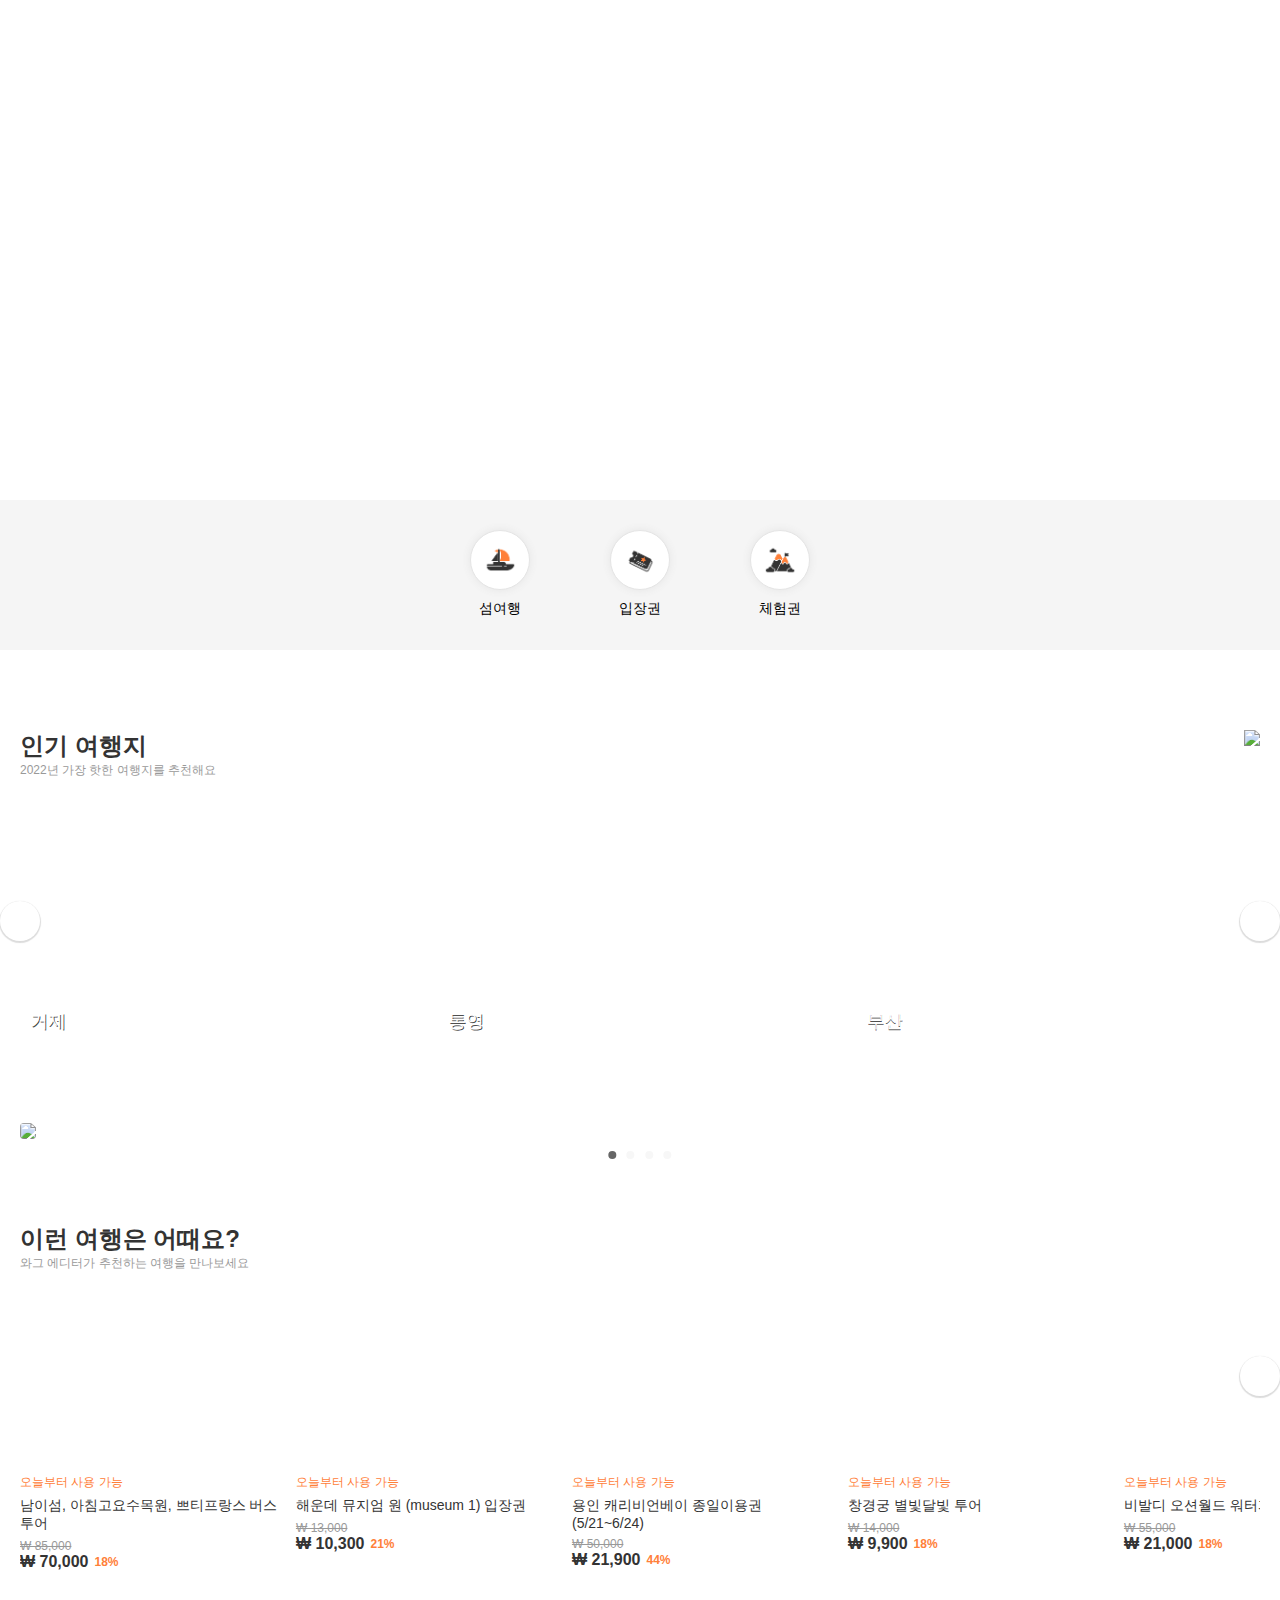
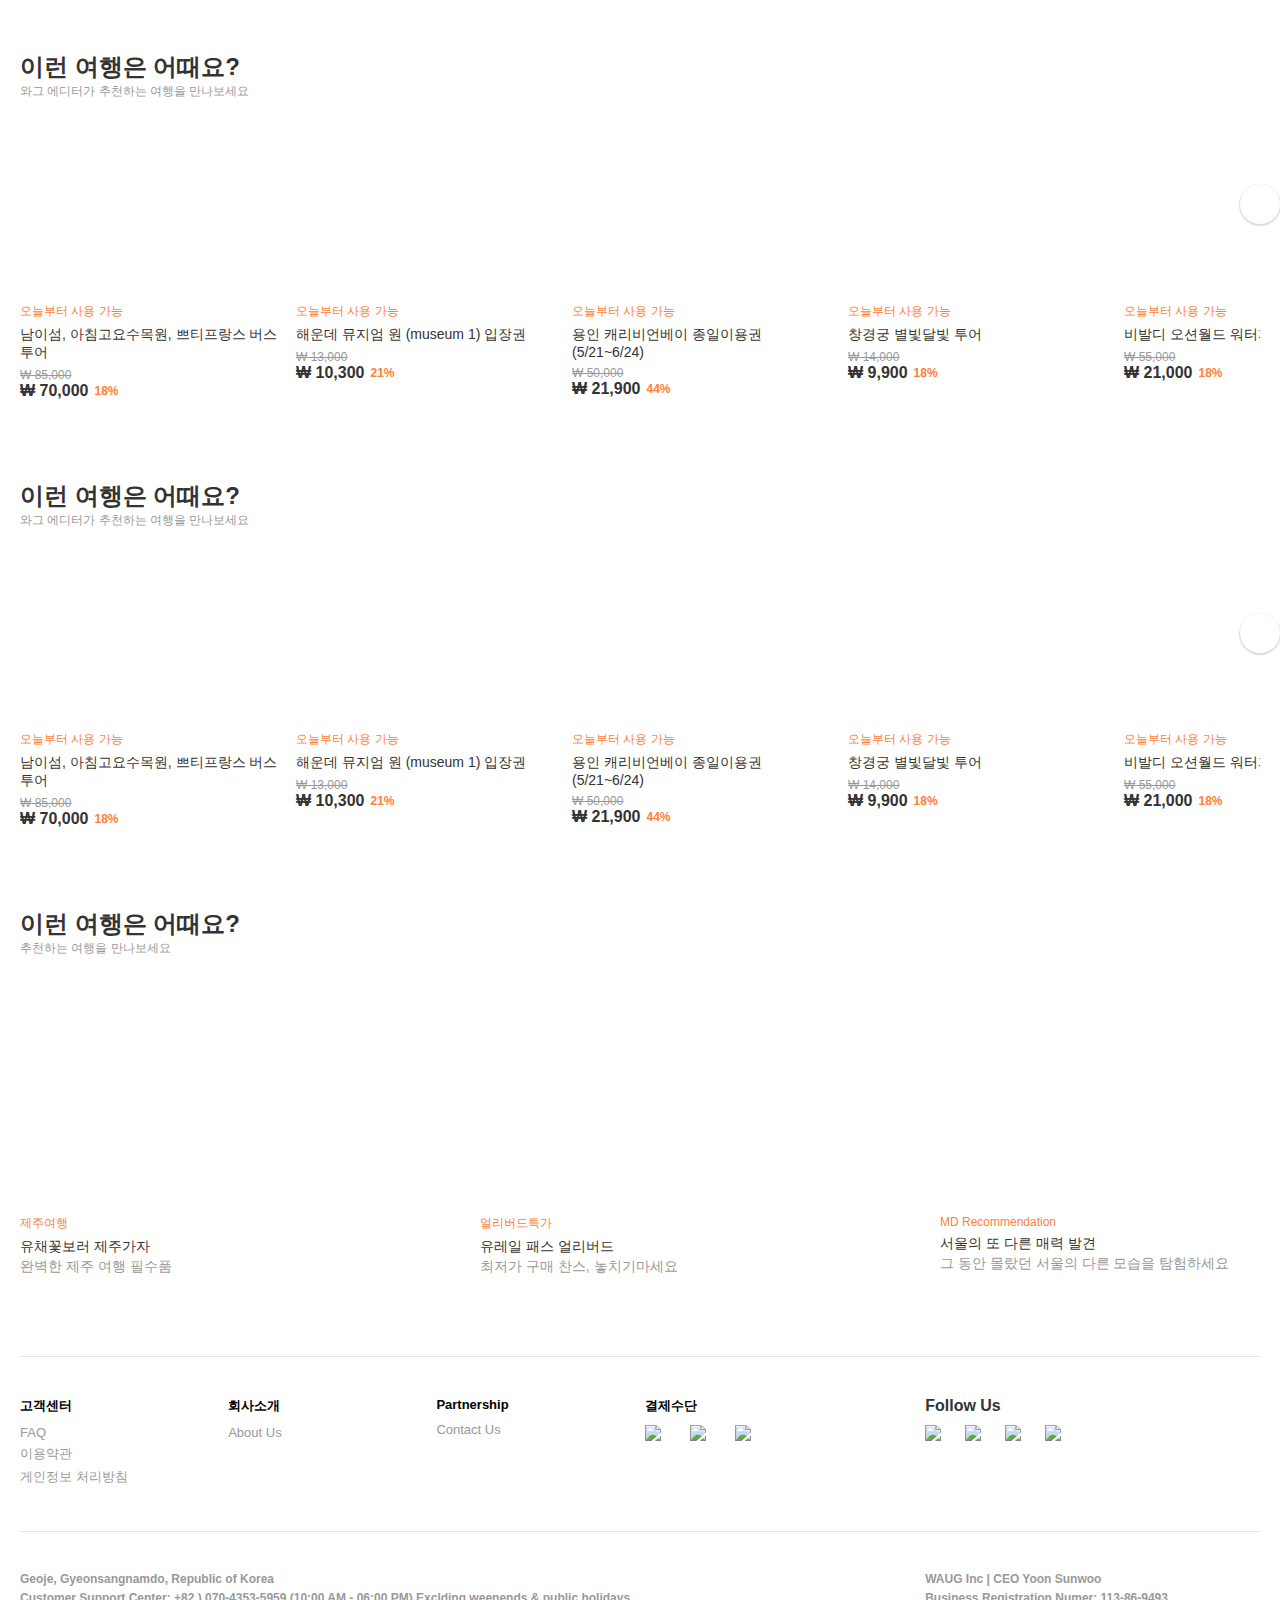
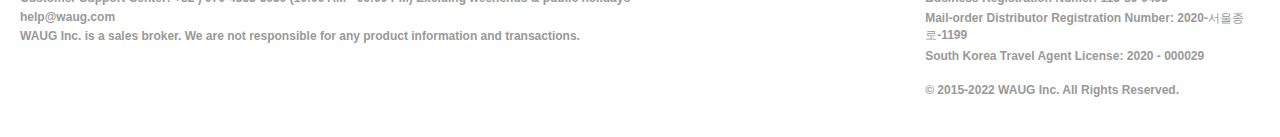
==== index.html @ 48c81fd9 "fist commit" ====
<!DOCTYPE html>
<html>
<head>
    <title>Geoje Tour Pang Pang</title>
    <meta http-equiv="content-type" content="text/html; charset=utf-8" />
    <meta name="viewport" content="width=device-width, initial-scale=1, maximum-scale=1, minimum-scale=1, user-scalable=0" />
    <link rel="stylesheet" href="css/style-index.css" >
    <link rel="stylesheet" href="css/font-awesome.css">
    <link href="https://cdn.jsdelivr.net/gh/sunn-us/SUIT/fonts/static/woff2/SUIT.css" rel="stylesheet">
    <link href="https://fonts.googleapis.com/css2?family=Noto+Sans+KR&display=swap" rel="stylesheet">
    <link href="https://fonts.googleapis.com/css2?family=Noto+Sans+KR:wght@500&display=swap" rel="stylesheet">
</head>
<body>

    <div class="nav-bar-transparent">
        <a href="index.html">
            <div class="logo">
                <img id="nav-logo" src="img/pangpang_transparent.png">
                
                <!-- waug logo -->
                <!-- <img src="https://d2mgzmtdeipcjp.cloudfront.net/files/upload/16366121796670.svg"> -->
                <!-- <img src="https://d2mgzmtdeipcjp.cloudfront.net/files/upload/16366122050748.svg"> -->
            </div>
        </a>
        <ul class="nav-contents-right">
            <li>한국어</li>
            <li>고객센터</li>
        </ul>
    </div>

    <div class="nav-bar-mobile">
        <div class="left">
            <img src="https://d2mgzmtdeipcjp.cloudfront.net/files/upload/15444220173835.svg">
        </div>
        <a href="index.html">
            <div class="center-logo">
                <img src="img/pangpang_white.png">
            </div>
        </a>
        <div class="right">
            <img src="https://d2mgzmtdeipcjp.cloudfront.net/files/upload/15578840652736.svg">
        </div>
    </div>

    <div class="nav-bar-mobile-menu">
        <div class="mobile-menu-popup-contents">
            <div class="menu-title">성정</div>
            <div class="menu-item">통화 설정</div>
            <div class="menu-item">언어 성정</div>
            <div class="menu-title">고객센터</div>
            <div class="menu-item">전화 문의</div>
            <div class="menu-item">자주 묻는 질문</div>
        </div>
    </div>

    <div class="header-carousel">
        <div class="carousel-image-container">
            <div class="carousel-pagination"></div>
            <div class="carousel-item">
                <!-- <img src="img/gallery1.jpg"> -->
                <div class="carousel-image"></div>
            </div>
        </div>
    </div>

    <div class="category">
        <div class="category-container">
            <a class="category-wrapper" href="island_tour.html">
                <div class="category-circle-icon">
                    <img src="img/island_tour.png">
                    <!-- <img src="https://d2mgzmtdeipcjp.cloudfront.net/files/upload/15833013294462.png"> -->
                    <!-- <img src="https://d2mgzmtdeipcjp.cloudfront.net/files/categories/15797576133208.png"> -->
                </div>
                <div class="category-title">섬여행</div>
            </a>
            <a class="category-wrapper" href="ticket.html">
                <div class="category-circle-icon">
                    <img src="img/ticket.png">
                    <!-- <img src="https://d2mgzmtdeipcjp.cloudfront.net/files/upload/15785505026708.png"> -->
                </div>
                <div class="category-title">입장권</div>
            </a>
            <a class="category-wrapper" href="activity.html">
                <div class="category-circle-icon">
                    <img src="img/activity.png">
                    <!-- <img src="https://d2mgzmtdeipcjp.cloudfront.net/files/upload/16075885163578.png"> -->
                    <!-- <img src="https://d2mgzmtdeipcjp.cloudfront.net/files/categories/15797576734670.png"> -->
                </div>
                <div class="category-title">체험권</div>
            </a>
        </div>        
    </div>
    

    <div class="mainpage-container">

        <!-- <div class="region-slider">
            <div class="region-slider-header">
                <div class="title-container">
                    <div class="region-slider-title">인기 여행지</div>
                    <div class="region-slider-subtitle">2021년 가장 핫한 여행지를 추천해요</div>
                </div>
                <img src="https://d2mgzmtdeipcjp.cloudfront.net/files/upload/15887356744022.svg">
            </div>
            
            <div class="region-slider-container">
                <div class="region-slider-content">
                    <div class="slider-wrapper">
                        <div class="slider-slide">
                            <div class="slide-content">
                                <div class="slide-image" style="background-image: url(https://d2mgzmtdeipcjp.cloudfront.net/files/main/2022/03/12/16470772362746.jpg?s=157.5x244)"></div>
                                <div class="slide-text">제주도</div>
                            </div>
                        </div>
                        <div class="slider-slide">
                            <div class="slide-content">
                                <div class="slide-image" style="background-image: url(https://d2mgzmtdeipcjp.cloudfront.net/files/main/2022/03/12/16470780950780.jpg?s=157.5x244)"></div>
                                <div class="slide-text">서울</div>
                            </div>
                        </div>
                        <div class="slider-slide">
                            <div class="slide-content">
                                <div class="slide-image" style="background-image: url(https://d2mgzmtdeipcjp.cloudfront.net/files/main/2022/03/23/16480413794625.jpg?s=157.5x244)"></div>
                                <div class="slide-text">파리</div>
                            </div>
                        </div>
                        <div class="slider-slide">
                            <div class="slide-content">
                                <div class="slide-image" style="background-image: url('https://d2mgzmtdeipcjp.cloudfront.net/files/main/2022/03/12/16470779070541.jpg?s=157.5x244');"></div>
                                <div class="slide-text">경기도</div>
                            </div>
                        </div>
                        <div class="slider-slide">
                            <div class="slide-content">
                                <div class="slide-image" style="background-image: url(https://d2mgzmtdeipcjp.cloudfront.net/files/main/2022/03/12/16470780202496.jpg?s=157.5x244)"></div>
                                <div class="slide-text">강원도</div>
                            </div>
                        </div>
                        <div class="slider-slide">
                            <a href="region.html">
                            <div class="slide-content">
                                <div class="slide-image" style="background-image: url(https://d2mgzmtdeipcjp.cloudfront.net/files/main/2021/10/13/16341347356673.jpg?s=157.5x244)"></div>
                                <div class="slide-text">부산</div>
                            </div></a>
                        </div>
                        <div class="slider-slide">
                            <div class="slide-content">
                                <div class="slide-image" style="background-image: url(https://d2mgzmtdeipcjp.cloudfront.net/files/main/2022/03/12/16470768420242.jpg?s=157.5x244)"></div>
                                <div class="slide-text">대구</div>
                            </div>
                        </div>
                        <div class="slider-slide">
                            <div class="slide-content">
                                <div class="slide-image" style="background-image: url(https://d2mgzmtdeipcjp.cloudfront.net/files/main/2022/03/12/16470770972899.jpg?s=157.5x244)"></div>
                                <div class="slide-text">인천</div>
                            </div>
                        </div>
                    </div>
                    <div class="slider-pagination"></div>
                    <div class="slider-button-prev"></div>
                    <div class="slider-button-next"></div>
                </div>
            </div>
        </div> -->

        <div class="region-slider">
            <div class="region-slider-header">
                <div class="title-container">
                    <div class="region-slider-title">인기 여행지</div>
                    <div class="region-slider-subtitle">2022년 가장 핫한 여행지를 추천해요</div>
                </div>
                <img src="https://d2mgzmtdeipcjp.cloudfront.net/files/upload/15887356744022.svg">
            </div>
            
            <div class="region-slider-container">
                <div class="region-slider-content">
                    <div class="slider-wrapper">
                        <a class="slider-slide" href="region.html">
                            <div class="slide-content">
                                <div class="slide-image" style="background-image: url(https://via.placeholder.com/600x400.jpg)"></div>
                                <div class="slide-text">거제</div>
                            </div>
                        </a>
                        <a class="slider-slide" href="region.html">
                            <div class="slide-content">
                                <div class="slide-image" style="background-image: url(https://via.placeholder.com/600x400.jpg)"></div>
                                <div class="slide-text">통영</div>
                            </div>
                        </a>
                        <a class="slider-slide" href="region.html">
                            <div class="slide-content">
                                <div class="slide-image" style="background-image: url(https://via.placeholder.com/600x400.jpg)"></div>
                                <div class="slide-text">부산</div>
                            </div>
                        </a>
                        
                        <!-- <div class="slider-slide">
                            <div class="slide-content">
                                <div class="slide-image" style="background-image: url(https://via.placeholder.com/158x244.jpg)"></div>
                                <div class="slide-text">여수</div>
                            </div>
                        </div> -->
                    </div>
                    <div class="slider-button-prev"></div>
                    <div class="slider-button-next"></div>
                </div>
            </div>
        </div>

        <div class="banner">
            <div class="banner-pagination">
                <div class="banner-pagination-bullet bullet-active"></div>
                <div class="banner-pagination-bullet"></div>
                <div class="banner-pagination-bullet"></div>
                <div class="banner-pagination-bullet"></div>
            </div>
            <div class="banner-container">
                <div class="banner-wrapper">
                    <!-- banner ratio must be 683 : 80 -->
                        <!-- rendered size must be 1140 x 134 px -->
                    <div class="banner-slide">
                        <img src="https://via.placeholder.com/1134x134.jpg">
                    </div>
                    <div class="banner-slide">
                        <img src="https://d2mgzmtdeipcjp.cloudfront.net/files/banner/2022/05/17/16527816888048.jpg">
                    </div>
                    <div class="banner-slide">
                        <img src="https://d2mgzmtdeipcjp.cloudfront.net/files/banner/2022/05/20/16530292704639.jpg">
                    </div>
                    <div class="banner-slide">
                        <img src="https://via.placeholder.com/1134x134.jpg">
                    </div>
                </div>
                <div class="banner-button-prev"></div>
                <div class="banner-button-next"></div>
            </div>

        <!-- mobile version intrinsic ratio size: 200:60 -->
            <!-- <div class="banner-container-mobile">
                <div class="banner-wrapper">
                    
                    <div class="banner-slide">
                        <img src="https://via.placeholder.com/400x120.jpg">
                    </div>
                    <div class="banner-slide">
                        <img src="https://d2mgzmtdeipcjp.cloudfront.net/files/banner/2022/07/07/16571810331839.jpg">
                    </div>
                    <div class="banner-slide">
                        <img src="https://d2mgzmtdeipcjp.cloudfront.net/files/banner/2022/05/11/16522599898955.jpg">
                    </div>
                    <div class="banner-slide">
                        <img src="https://via.placeholder.com/400x120.jpg">
                    </div>
                </div>
                <div class="banner-button-prev"></div>
                <div class="banner-button-next"></div>
            </div> -->
        </div>

        <!-- slider 1 -->
        <div class="item-slider">
            <div class="item-slider-header">
                <div class="item-slider-title">이런 여행은 어때요?</div>
                <div class="item-slider-subtitle">와그 에디터가 추천하는 여행을 만나보세요</div>
            </div>
            <div class="item-slider-container">
                <div class="item-slider-wrapper">
                    <div class="item-card">
                        <div class="item-card-image-wrapper">
                            <div class="item-card-image" style="background-image: url(https://d2mgzmtdeipcjp.cloudfront.net/files/good/2020/03/10/15838503467387.jpg?s=640x420&t=outside&f=jpg);" ></div>
                        </div>
                        <div class="item-card-title-wrapper">
                            <div class="item-card-subtitle-color">오늘부터 사용 가능</div>
                            <div class="item-card-title">남이섬, 아침고요수목원, 쁘티프랑스 버스투어</div>
                            <div class="item-card-price-info">
                                <div class="item-original-price">₩ 85,000</div>
                                <div class="item-current-price">
                                    <div class="item-price">₩ 70,000</div>
                                    <div class="item-discount">18%</div>
                                </div>
                            </div>
                        </div>
                    </div>
                    <div class="item-card">
                        <div class="item-card-image-wrapper">
                            <div class="item-card-image" style="background-image: url(https://d2mgzmtdeipcjp.cloudfront.net/files/good/2022/03/03/16462950778287.png?s=640x420&t=outside&f=jpg);" ></div>
                        </div>
                        <div class="item-card-title-wrapper">
                            <div class="item-card-subtitle-color">오늘부터 사용 가능</div>
                            <div class="item-card-title">해운데 뮤지엄 원 (museum 1) 입장권</div>
                            <div class="item-card-price-info">
                                <div class="item-original-price">₩ 13,000</div>
                                <div class="item-current-price">
                                    <div class="item-price">₩ 10,300</div>
                                    <div class="item-discount">21%</div>
                                </div>
                            </div>
                        </div>
                    </div>
                    <div class="item-card">
                        <div class="item-card-image-wrapper">
                            <div class="item-card-image" style="background-image: url(https://d2mgzmtdeipcjp.cloudfront.net/files/good/2022/05/18/16528634474050.jpg?s=640x420&t=outside&f=jpg);" ></div>
                        </div>
                        <div class="item-card-title-wrapper">
                            <div class="item-card-subtitle-color">오늘부터 사용 가능</div>
                            <div class="item-card-title">용인 캐리비언베이 종일이용권 (5/21~6/24)</div>
                            <div class="item-card-price-info">
                                <div class="item-original-price">₩ 50,000</div>
                                <div class="item-current-price">
                                    <div class="item-price">₩ 21,900</div>
                                    <div class="item-discount">44%</div>
                                </div>
                            </div>
                        </div>
                    </div>
                    <div class="item-card">
                        <div class="item-card-image-wrapper">
                            <div class="item-card-image" style="background-image: url(https://d2mgzmtdeipcjp.cloudfront.net/files/good/2021/12/29/16407612093430.jpg?s=640x420&t=outside&f=jpg);" ></div>
                        </div>
                        <div class="item-card-title-wrapper">
                            <div class="item-card-subtitle-color">오늘부터 사용 가능</div>
                            <div class="item-card-title">창경궁 별빛달빛 투어</div>
                            <div class="item-card-price-info">
                                <div class="item-original-price">₩ 14,000</div>
                                <div class="item-current-price">
                                    <div class="item-price">₩ 9,900</div>
                                    <div class="item-discount">18%</div>
                                </div>
                            </div>
                        </div>
                    </div>
                    <div class="item-card">
                        <div class="item-card-image-wrapper">
                            <div class="item-card-image" style="background-image: url(https://d2mgzmtdeipcjp.cloudfront.net/files/good/2022/05/17/16527737265653.jpg?s=640x420&t=outside&f=jpg);" ></div>
                        </div>
                        <div class="item-card-title-wrapper">
                            <div class="item-card-subtitle-color">오늘부터 사용 가능</div>
                            <div class="item-card-title">비발디 오션월드 워터파크 종일권</div>
                            <div class="item-card-price-info">
                                <div class="item-original-price">₩ 55,000</div>
                                <div class="item-current-price">
                                    <div class="item-price">₩ 21,000</div>
                                    <div class="item-discount">18%</div>
                                </div>
                            </div>
                        </div>
                    </div>
                    <div class="item-card">
                        <div class="item-card-image-wrapper">
                            <div class="item-card-image" style="background-image: url(https://via.placeholder.com/640x420.jpg);" ></div>
                        </div>
                        <div class="item-card-title-wrapper">
                            <div class="item-card-subtitle-color">오늘부터 사용 가능</div>
                            <div class="item-card-title">와그스테이: 노보텔 앰배서더 서울 동대문 호텔 숙박권</div>
                            <div class="item-card-price-info">
                                <div class="item-original-price">₩ 384,000</div>
                                <div class="item-current-price">
                                    <div class="item-price">₩ 109,000</div>
                                    <div class="item-discount">18%</div>
                                </div>
                            </div>
                        </div>
                    </div>
                    <div class="item-card">
                        <div class="item-card-image-wrapper">
                            <div class="item-card-image" style="background-image: url(https://via.placeholder.com/640x420.jpg);" ></div>
                        </div>
                        <div class="item-card-title-wrapper">
                            <div class="item-card-subtitle-color">오늘부터 사용 가능</div>
                            <div class="item-card-title">와그스테이: 노보텔 앰배서더 서울 동대문 호텔 숙박권</div>
                            <div class="item-card-price-info">
                                <div class="item-original-price">₩ 384,000</div>
                                <div class="item-current-price">
                                    <div class="item-price">₩ 109,000</div>
                                    <div class="item-discount">18%</div>
                                </div>
                            </div>
                        </div>
                    </div>
                </div> <!--End item slider wrapper-->
                <div class="item-button-prev"></div>
                <div class="item-button-next"></div>     
            </div> <!--End item slider-container-->
        </div>
        <!-- end slider 1 -->

        <!-- slider 2 -->
        <div class="item-slider">
            <div class="item-slider-header">
                <div class="item-slider-title">이런 여행은 어때요?</div>
                <div class="item-slider-subtitle">와그 에디터가 추천하는 여행을 만나보세요</div>
            </div>
            <div class="item-slider-container">
                <div class="item-slider-wrapper">
                    <div class="item-card">
                        <div class="item-card-image-wrapper">
                            <div class="item-card-image" style="background-image: url(https://d2mgzmtdeipcjp.cloudfront.net/files/good/2020/03/10/15838503467387.jpg?s=640x420&t=outside&f=jpg);" ></div>
                        </div>
                        <div class="item-card-title-wrapper">
                            <div class="item-card-subtitle-color">오늘부터 사용 가능</div>
                            <div class="item-card-title">남이섬, 아침고요수목원, 쁘티프랑스 버스투어</div>
                            <div class="item-card-price-info">
                                <div class="item-original-price">₩ 85,000</div>
                                <div class="item-current-price">
                                    <div class="item-price">₩ 70,000</div>
                                    <div class="item-discount">18%</div>
                                </div>
                            </div>
                        </div>
                    </div>
                    <div class="item-card">
                        <div class="item-card-image-wrapper">
                            <div class="item-card-image" style="background-image: url(https://d2mgzmtdeipcjp.cloudfront.net/files/good/2022/03/03/16462950778287.png?s=640x420&t=outside&f=jpg);" ></div>
                        </div>
                        <div class="item-card-title-wrapper">
                            <div class="item-card-subtitle-color">오늘부터 사용 가능</div>
                            <div class="item-card-title">해운데 뮤지엄 원 (museum 1) 입장권</div>
                            <div class="item-card-price-info">
                                <div class="item-original-price">₩ 13,000</div>
                                <div class="item-current-price">
                                    <div class="item-price">₩ 10,300</div>
                                    <div class="item-discount">21%</div>
                                </div>
                            </div>
                        </div>
                    </div>
                    <div class="item-card">
                        <div class="item-card-image-wrapper">
                            <div class="item-card-image" style="background-image: url(https://d2mgzmtdeipcjp.cloudfront.net/files/good/2022/05/18/16528634474050.jpg?s=640x420&t=outside&f=jpg);" ></div>
                        </div>
                        <div class="item-card-title-wrapper">
                            <div class="item-card-subtitle-color">오늘부터 사용 가능</div>
                            <div class="item-card-title">용인 캐리비언베이 종일이용권 (5/21~6/24)</div>
                            <div class="item-card-price-info">
                                <div class="item-original-price">₩ 50,000</div>
                                <div class="item-current-price">
                                    <div class="item-price">₩ 21,900</div>
                                    <div class="item-discount">44%</div>
                                </div>
                            </div>
                        </div>
                    </div>
                    <div class="item-card">
                        <div class="item-card-image-wrapper">
                            <div class="item-card-image" style="background-image: url(https://d2mgzmtdeipcjp.cloudfront.net/files/good/2021/12/29/16407612093430.jpg?s=640x420&t=outside&f=jpg);" ></div>
                        </div>
                        <div class="item-card-title-wrapper">
                            <div class="item-card-subtitle-color">오늘부터 사용 가능</div>
                            <div class="item-card-title">창경궁 별빛달빛 투어</div>
                            <div class="item-card-price-info">
                                <div class="item-original-price">₩ 14,000</div>
                                <div class="item-current-price">
                                    <div class="item-price">₩ 9,900</div>
                                    <div class="item-discount">18%</div>
                                </div>
                            </div>
                        </div>
                    </div>
                    <div class="item-card">
                        <div class="item-card-image-wrapper">
                            <div class="item-card-image" style="background-image: url(https://d2mgzmtdeipcjp.cloudfront.net/files/good/2022/05/17/16527737265653.jpg?s=640x420&t=outside&f=jpg);" ></div>
                        </div>
                        <div class="item-card-title-wrapper">
                            <div class="item-card-subtitle-color">오늘부터 사용 가능</div>
                            <div class="item-card-title">비발디 오션월드 워터파크 종일권</div>
                            <div class="item-card-price-info">
                                <div class="item-original-price">₩ 55,000</div>
                                <div class="item-current-price">
                                    <div class="item-price">₩ 21,000</div>
                                    <div class="item-discount">18%</div>
                                </div>
                            </div>
                        </div>
                    </div>
                    <div class="item-card">
                        <div class="item-card-image-wrapper">
                            <div class="item-card-image" style="background-image: url(https://via.placeholder.com/640x420.jpg);" ></div>
                        </div>
                        <div class="item-card-title-wrapper">
                            <div class="item-card-subtitle-color">오늘부터 사용 가능</div>
                            <div class="item-card-title">와그스테이: 노보텔 앰배서더 서울 동대문 호텔 숙박권</div>
                            <div class="item-card-price-info">
                                <div class="item-original-price">₩ 384,000</div>
                                <div class="item-current-price">
                                    <div class="item-price">₩ 109,000</div>
                                    <div class="item-discount">18%</div>
                                </div>
                            </div>
                        </div>
                    </div>
                    <div class="item-card">
                        <div class="item-card-image-wrapper">
                            <div class="item-card-image" style="background-image: url(https://via.placeholder.com/640x420.jpg);" ></div>
                        </div>
                        <div class="item-card-title-wrapper">
                            <div class="item-card-subtitle-color">오늘부터 사용 가능</div>
                            <div class="item-card-title">와그스테이: 노보텔 앰배서더 서울 동대문 호텔 숙박권</div>
                            <div class="item-card-price-info">
                                <div class="item-original-price">₩ 384,000</div>
                                <div class="item-current-price">
                                    <div class="item-price">₩ 109,000</div>
                                    <div class="item-discount">18%</div>
                                </div>
                            </div>
                        </div>
                    </div>
                </div> <!--End item slider wrapper-->
                <div class="item-button-prev"></div>
                <div class="item-button-next"></div>     
            </div> <!--End item slider-container-->
        </div>
        <!-- end slider 2 -->

        <!-- slider 3 -->
        <div class="item-slider">
            <div class="item-slider-header">
                <div class="item-slider-title">이런 여행은 어때요?</div>
                <div class="item-slider-subtitle">와그 에디터가 추천하는 여행을 만나보세요</div>
            </div>
            <div class="item-slider-container">
                <div class="item-slider-wrapper">
                    <div class="item-card">
                        <div class="item-card-image-wrapper">
                            <div class="item-card-image" style="background-image: url(https://d2mgzmtdeipcjp.cloudfront.net/files/good/2020/03/10/15838503467387.jpg?s=640x420&t=outside&f=jpg);" ></div>
                        </div>
                        <div class="item-card-title-wrapper">
                            <div class="item-card-subtitle-color">오늘부터 사용 가능</div>
                            <div class="item-card-title">남이섬, 아침고요수목원, 쁘티프랑스 버스투어</div>
                            <div class="item-card-price-info">
                                <div class="item-original-price">₩ 85,000</div>
                                <div class="item-current-price">
                                    <div class="item-price">₩ 70,000</div>
                                    <div class="item-discount">18%</div>
                                </div>
                            </div>
                        </div>
                    </div>
                    <div class="item-card">
                        <div class="item-card-image-wrapper">
                            <div class="item-card-image" style="background-image: url(https://d2mgzmtdeipcjp.cloudfront.net/files/good/2022/03/03/16462950778287.png?s=640x420&t=outside&f=jpg);" ></div>
                        </div>
                        <div class="item-card-title-wrapper">
                            <div class="item-card-subtitle-color">오늘부터 사용 가능</div>
                            <div class="item-card-title">해운데 뮤지엄 원 (museum 1) 입장권</div>
                            <div class="item-card-price-info">
                                <div class="item-original-price">₩ 13,000</div>
                                <div class="item-current-price">
                                    <div class="item-price">₩ 10,300</div>
                                    <div class="item-discount">21%</div>
                                </div>
                            </div>
                        </div>
                    </div>
                    <div class="item-card">
                        <div class="item-card-image-wrapper">
                            <div class="item-card-image" style="background-image: url(https://d2mgzmtdeipcjp.cloudfront.net/files/good/2022/05/18/16528634474050.jpg?s=640x420&t=outside&f=jpg);" ></div>
                        </div>
                        <div class="item-card-title-wrapper">
                            <div class="item-card-subtitle-color">오늘부터 사용 가능</div>
                            <div class="item-card-title">용인 캐리비언베이 종일이용권 (5/21~6/24)</div>
                            <div class="item-card-price-info">
                                <div class="item-original-price">₩ 50,000</div>
                                <div class="item-current-price">
                                    <div class="item-price">₩ 21,900</div>
                                    <div class="item-discount">44%</div>
                                </div>
                            </div>
                        </div>
                    </div>
                    <div class="item-card">
                        <div class="item-card-image-wrapper">
                            <div class="item-card-image" style="background-image: url(https://d2mgzmtdeipcjp.cloudfront.net/files/good/2021/12/29/16407612093430.jpg?s=640x420&t=outside&f=jpg);" ></div>
                        </div>
                        <div class="item-card-title-wrapper">
                            <div class="item-card-subtitle-color">오늘부터 사용 가능</div>
                            <div class="item-card-title">창경궁 별빛달빛 투어</div>
                            <div class="item-card-price-info">
                                <div class="item-original-price">₩ 14,000</div>
                                <div class="item-current-price">
                                    <div class="item-price">₩ 9,900</div>
                                    <div class="item-discount">18%</div>
                                </div>
                            </div>
                        </div>
                    </div>
                    <div class="item-card">
                        <div class="item-card-image-wrapper">
                            <div class="item-card-image" style="background-image: url(https://d2mgzmtdeipcjp.cloudfront.net/files/good/2022/05/17/16527737265653.jpg?s=640x420&t=outside&f=jpg);" ></div>
                        </div>
                        <div class="item-card-title-wrapper">
                            <div class="item-card-subtitle-color">오늘부터 사용 가능</div>
                            <div class="item-card-title">비발디 오션월드 워터파크 종일권</div>
                            <div class="item-card-price-info">
                                <div class="item-original-price">₩ 55,000</div>
                                <div class="item-current-price">
                                    <div class="item-price">₩ 21,000</div>
                                    <div class="item-discount">18%</div>
                                </div>
                            </div>
                        </div>
                    </div>
                    <div class="item-card">
                        <div class="item-card-image-wrapper">
                            <div class="item-card-image" style="background-image: url(https://via.placeholder.com/640x420.jpg);" ></div>
                        </div>
                        <div class="item-card-title-wrapper">
                            <div class="item-card-subtitle-color">오늘부터 사용 가능</div>
                            <div class="item-card-title">와그스테이: 노보텔 앰배서더 서울 동대문 호텔 숙박권</div>
                            <div class="item-card-price-info">
                                <div class="item-original-price">₩ 384,000</div>
                                <div class="item-current-price">
                                    <div class="item-price">₩ 109,000</div>
                                    <div class="item-discount">18%</div>
                                </div>
                            </div>
                        </div>
                    </div>
                    <div class="item-card">
                        <div class="item-card-image-wrapper">
                            <div class="item-card-image" style="background-image: url(https://via.placeholder.com/640x420.jpg);" ></div>
                        </div>
                        <div class="item-card-title-wrapper">
                            <div class="item-card-subtitle-color">오늘부터 사용 가능</div>
                            <div class="item-card-title">와그스테이: 노보텔 앰배서더 서울 동대문 호텔 숙박권</div>
                            
                            <div class="item-card-price-info">
                                <div class="item-original-price">₩ 384,000</div>
                                <div class="item-current-price">
                                    <div class="item-price">₩ 109,000</div>
                                    <div class="item-discount">18%</div>
                                </div>
                            </div>
                        </div>
                    </div>
                </div> <!--End item slider wrapper-->
                <div class="item-button-prev"></div>
                <div class="item-button-next"></div>     
            </div> <!--End item slider-container-->
        </div>
        <!-- end slider 3 -->

        <!-- 3 COLUMN CARD -->
        <div class="theme-card">
            <div class="theme-card-header">
                <div class="theme-card-title">이런 여행은 어때요?</div>
                <div class="theme-card-subtitle">추천하는 여행을 만나보세요</div>
            </div>
            <div class="theme-card-container">
                <div class="theme-card-wrapper">
                    <div class="card-container">
                        <div class="card-image" style="background-image: url(https://d2mgzmtdeipcjp.cloudfront.net/files/theme/2022/03/20/16477732650087.png?s=600x393)"></div>
                        <!-- https://via.placeholder.com/600x393.jpg -->
                        <div class="card-content">
                            <div class="card-category">제주여행</div>
                            <div class="card-title">유채꽃보러 제주가자</div>
                            <div class="card-subcontent">완벽한 제주 여행 필수품</div>
                        </div>
                    </div>
                    <div class="card-container">
                        <div class="card-image" style="background-image: url(https://via.placeholder.com/600x393.jpg);"></div>
                        <div class="card-content">
                            <div class="card-category">얼리버드특가</div>
                            <div class="card-title">유레일 패스 얼리버드</div>
                            <div class="card-subcontent">최저가 구매 찬스, 놓치기마세요</div>
                        </div>
                    </div>
                    <div class="card-container">
                        <div class="card-image" style="background-image: url(https://d2mgzmtdeipcjp.cloudfront.net/files/theme/2022/03/20/16477738000252.png?s=600x393);"></div>
                        <div class="card-content">
                            <div class="card-category">MD Recommendation</div>
                            <div class="card-title">서울의 또 다른 매력 발견</div>
                            <div class="card-subcontent">그 동안 몰랐던 서울의 다른 모습을 탐험하세요</div>
                        </div>
                    </div>
                    
                </div>
            </div>
        </div>

        <div class="footer-wrapper">
            <div class="footer-pc">
                <div class="up">
                    <div class="left">
                        <div class="column-4-menu">
                            <div class="menu-title">고객센터</div>
                            <div class="menu-item">FAQ</div>
                            <div class="menu-item">이용약관</div>
                            <div class="menu-item">게인정보 처리방침</div>
                        </div>
                        <div class="column-4-menu">
                            <div class="menu-title">회사소개</div>
                            <div class="menu-item">About Us</div>
                        </div>
                        <div class="column-4-menu">
                            <div class="menu-title">Partnership</div>
                            <div class="menu-item">Contact Us</div>
                        </div>
                        <div class="column-4-menu">
                            <div class="menu-title">결제수단</div>
                            <div class="menu-payment-method">
                                <img src="https://d2mgzmtdeipcjp.cloudfront.net/files/upload/15452006422222.svg">
                                <img src="https://d2mgzmtdeipcjp.cloudfront.net/files/upload/15452006708461.svg">
                                <img src="https://d2mgzmtdeipcjp.cloudfront.net/files/upload/15452006841604.svg">
                            </div>
                        </div>

                    </div>
                    <div class="right">
                        Follow Us
                        <div class="sns-container">
                            <a href="#"><img src="https://d2mgzmtdeipcjp.cloudfront.net/files/upload/15452145570607.svg"></a>
                            <a href="#"><img src="https://d2mgzmtdeipcjp.cloudfront.net/files/upload/15452145719190.svg"></a>
                            <a href="#"><img src="https://d2mgzmtdeipcjp.cloudfront.net/files/upload/15452145832518.svg"></a>
                            <a href="#"><img src="https://d2mgzmtdeipcjp.cloudfront.net/files/upload/15452145975218.svg"></a>
                        </div>
                    </div>
                </div>
                <div class="down">
                    <div class="left">
                        <div>Geoje, Gyeonsangnamdo, Republic of Korea</div>
                        <div class="margin-top-5px">Customer Support Center: +82 ) 070-4353-5959 (10:00 AM - 06:00 PM) Exclding weenends & public holidays</div>
                        <div class="margin-top-5px">help@waug.com</div>
                        <div class="margin-top-5px"> WAUG Inc. is a sales broker. We are not responsible for any product information and transactions.</div>
                    </div>
                    <div class="right">
                        <div>WAUG Inc | CEO Yoon Sunwoo</div>
                        <div class="margin-top-5px">Business Registration Numer: 113-86-9493</div>
                        <div class="margin-top-5px">Mail-order Distributor Registration Number: 2020-서울종로-1199</div>
                        <div class="margin-top-5px">South Korea Travel Agent License: 2020 - 000029</div>
                        <div class="margin-top-20px">© 2015-2022 WAUG Inc. All Rights Reserved.</div>
                    </div>
                </div>
            </div> <!--End .footer-pc-->

            <div class="footer-mobile">
                <div class="up">
                    <div class="follow-us">Follow Us
                        <div class="sns-container">
                            <a href="#"><img src="https://d2mgzmtdeipcjp.cloudfront.net/files/upload/15452145570607.svg"></a>
                            <a href="#"><img src="https://d2mgzmtdeipcjp.cloudfront.net/files/upload/15452145719190.svg"></a>
                            <a href="#"><img src="https://d2mgzmtdeipcjp.cloudfront.net/files/upload/15452145832518.svg"></a>
                            <a href="#"><img src="https://d2mgzmtdeipcjp.cloudfront.net/files/upload/15452145975218.svg"></a>
                        </div>
                    </div>
                </div>
        
                <div class="middle">
                    <h2>팡팡 고객센터 운영 안내</h2>
                    <div class="contact-us">
                        <div class="phone">
                            <span>상담: </span>
                            <p>055-634-0060</p>
                        </div>
                        <div class="hours">
                            <span>운영시간: </span>
                            <p>08:00 AM - 05:00 PM</p>
                        </div>
                    </div>
                </div>
        
                <div class="down">
                    <div class="company-info">
                        <div>Geoje, Gyeonsangnamdo, Republic of Korea</div>
                        <div class="margin-top-5px">Customer Support Center: +82 ) 070-4353-5959 (10:00 AM - 06:00 PM) Exclding weenends & public holidays</div>
                        <div class="margin-top-5px">help@waug.com</div>
                        <div class="margin-top-5px"> WAUG Inc. is a sales broker. We are not responsible for any product information and transactions.</div>
                        
                        <div>WAUG Inc | CEO Yoon Sunwoo</div>
                        <div class="margin-top-5px">Business Registration Numer: 113-86-9493</div>
                        <div class="margin-top-5px">Mail-order Distributor Registration Number: 2020-서울종로-1199</div>
                        <div class="margin-top-5px">South Korea Travel Agent License: 2020 - 000029</div>
                        <div class="margin-top-20px">© 2015-2022 WAUG Inc. All Rights Reserved.</div>
                    
                    </div>
                    <div class="agreement-info-buttons">
                        <div class="button">이용약관</div>
                        <div class="button">개인정보 처리방법</div>
                    </div>
                </div>
            </div>

        </div> <!--End footer wrapper-->
        
  
    </div> <!--End .mainpage-container-->
    
    <div class="user-agreement"></div>
    <div class="privacy-policy"></div>

    <script src="js/script-index.js"></script>
</body>
</html>
---- css/style-index.css ----
* {
    box-sizing: border-box;
    margin:0;
    font-family: "SUIT", sans-serif;
}
html {
    color:#333333;
    font-family:'Noto Sans KR', 'Noto Sans Korean', 'Roboto', sans-serif;
    background-color:#ffffff;
}
a {
    text-decoration: none;
    color:black;
}
:root {
    --main-color: #FF8039;
}


/*-- NAVIGATION BAR --*/
.nav-bar-transparent,
.nav-bar-white {
    z-index:20;
    top:0;
    left:0;
    right:0;
    width:100%;
    height:71px;
    padding: 0 30px;
    position:fixed;
    display:flex;
    justify-content:space-between;
    align-items:center;

}
.nav-bar-transparent {
    background-color: transparent;
}
.nav-bar-white {
    background-color: #ffffff;
    box-shadow: 0px 2px 12px 0px rgb(51 51 51 / 10%);
}
.logo {
    padding: 10px 0 0;
}

.nav-contents-right {
    list-style: none;
    display:flex;
    justify-content: flex-end; 
    padding-right:100px;   
}
.nav-contents-right li {
    font-size: 13px;
    margin-left:40px;
    cursor: pointer;
}

.nav-bar-transparent .nav-contents-right {
    color: white;
}
.nav-bar-white .nav-contents-right {
    color:var(--main-color);
}

/* MOBILE VERSION */
.nav-bar-mobile {
    display: none;
    width: 100%;
    height: 71px;
    justify-content: space-between;
    align-items: center;
    position: fixed;
    top: 0;
    right: 0;
    left: 0;
    padding: 0 30px;
    background-color: #ffffff;
    box-shadow: 0px 2px 12px 0px rgb(51 51 51 / 10%);
    z-index: 20;
}
.nav-bar-mobile .center-logo {
    cursor: pointer;
    display: flex;
    justify-content: center;
    align-items: center;
}
.nav-bar-mobile .right {
    cursor: pointer;
}
.nav-bar-mobile .right img {
    width: 18px;
    height: 18px;
}
@media screen and (max-width: 800px) {
    .nav-bar-mobile {
        display: flex;
    }
    .nav-bar-transparent {
        display:none;
    }
    .nav-bar-white {
        display:none;
    }
}

/* MOBILE MENU POPUP */
.nav-bar-mobile-menu {
    display: block;
    overflow: auto;
    background: #ffffff;
    width: 100%;
    height: calc(100% - 71px);
    z-index: 100;
    transition: right 0.2s ease-out;
    position: fixed;
    top: 71px;
    right: -100%;
}
.nav-bar-mobile-menu.opened {
    right: 0 !important;
}
.mobile-menu-popup-contents {
    padding: 0 20px 20px;
}
@media (min-width: 1171px) {
    .nav-bar-mobile-menu {
        display: none !important;
    }
}
/*-- HEADER BACKGROUND CAROUSEL --*/
.header-carousel {
    height: 70vh;
    max-height:500px;
    position: relative;
}
@media screen and (max-width: 800px) {
    .header-carousel {
        display: none;
    }
}
.header-carousel .carousel-image-container {
    width:100%;
    height:100%;
    position:absolute;
    top:0;
    bottom:0;
    left:0;
    right:0;
}
.header-carousel .carousel-image-container .carousel-item {
    overflow:hidden;
    height:100%;
    width:100%;
}
.header-carousel .carousel-image-container .carousel-item .carousel-image {
    background-image:url(https://d2mgzmtdeipcjp.cloudfront.net/files/banner/2022/03/27/16483679311963.jpg?s=1900x600&t=outside&f=jpg);
    width:100%;
    height:100%;
    background-size:cover;
    background-position:25%;
    background-repeat:no-repeat;
}


/*-- MAIN PRODUCTS CATEGORY --*/
.category {
    padding: 30px 0;
    background-color: #f5f5f5;
    width: 100%;
}
.category-container {
    display:flex;
    justify-content:center;
    gap:80px;
    transition: gap .25s linear; 
    -o-transition: gap .25s linear; 
    -moz-transition: gap .25s linear; 
    -webkit-transition: gap .25s linear; 
}

@media screen and (max-width: 800px) {
    .category {
        width: 100%;
        padding: 43px 0 45px 0;
        margin-top: 71px;
        overflow-x: hidden;
    }
    .category-container {
        gap: 70px;
    }
}
@media screen and (max-width: 450px) {
    .category-container {
        gap: 40px;
    }
}
.category-container .category-wrapper {
    cursor:pointer;
    position:relative;
    padding-bottom:30px;
}

.category-container .category-wrapper .category-circle-icon {
    width: 60px;
    height: 60px;
    box-shadow: 0 0 9px 0 #e5e5e5;
    background-color:#ffffff;
    border: 1px solid #e5e5e5;
    border-radius:50%;
    position:relative;
}
.category-container .category-wrapper .category-circle-icon img {
    width:36px;
    height:36px;
    position: absolute;
    left:50%;
    top:50%;
    transform: translate(-50%, -50%);
}

.category-container .category-wrapper .category-title {
    font-size:14px;
    font-weight:400;
    position:absolute;
    text-align:center;
    top: 70px;
    left:50%;
    transform: translateX(-50%);
    white-space:nowrap;
}




/*-- MAIN PAGE CONTENT --*/
.mainpage-container {
    display:flex;
    flex-direction:column;
    margin:0 auto;
    max-width:1366px;
    width:calc(100% - 40px);
    /* height: 1000px; */
}



/*-- REGION SLIDER --*/
.region-slider {
    margin-top:80px;
    position:relative;
    display:flex;
    flex-direction:column;

}

.region-slider-header {
    display:flex;
    justify-content: space-between;
    margin-bottom:20px;
}
.region-slider-title {
    font-size: 24px;
    font-weight: 600;
}
.region-slider-subtitle {
    font-size :12px;
    color: #999999;
}
.region-slider-container {
    position:relative;
}
.region-slider-content {
    width:100%;
    padding:0;
    margin: 0 auto;
    position: static;
    /* overflow:hidden; */
}
.slider-wrapper {
    position: relative;
    display: flex;
    width:100%;
    height:100%;
    box-sizing: content-box;
}
.slider-slide {
    margin-right: 15px;
    width: 445px;
    height:244px;
}

.slider-slide:last-child {
    margin-right: 0;
}
.slide-content {
    cursor:pointer;
    width:100%;
    height:100%;
    display:flex;
    border-radius:4px;
    position:relative;
    overflow:hidden;
}
.slide-image {
    background-position: center center;
    background-repeat:no-repeat;
    background-size:fill;
    width:100%;
}
.slide-text {
    position:absolute;
    left: 10px;
    bottom:10px;
    font-size:18px;
    font-weight:500;
    color:#ffffff;
    text-shadow: 0.5px 0.5px 0.5px #000000b5;
}
.slider-button-prev {
    background-image: url(https://d2mgzmtdeipcjp.cloudfront.net/files/upload/15444220173835.svg);
    left: -20px;
    right:auto;
}
.slider-button-next {
    background-image: url(https://d2mgzmtdeipcjp.cloudfront.net/files/upload/15444219149307.svg);
    left:auto;
    right: -20px;
}

.slider-button-prev,
.slider-button-next {
    position: absolute;
    display:inline;
    top:50%;
    transform: translateY(-50%);
    z-index:10;
    cursor:pointer;
    background-size:15px !important;
    background-position:center;
    background-repeat:no-repeat;
    border-radius: 50%;
    width: 40px;
    height: 40px;
    background-color:#ffffff;
    box-shadow: rgb(0 0 0 / 14%) 0px 1px 1px 1px;
}
@media screen and (max-width: 800px) {
    .slider-wrapper {
        flex-direction: column;
        align-items:center;
    }
    .slider-slide {
        margin-bottom: 20px;
        width: 100%;
        margin-right: 0;
    }
    .slide-image {
        background-size: cover;
    }
    .slider-button-next,
    .slider-button-prev {
        display:none;
    }
}

/*-- BANNER CAROUSEL --*/
.banner {
    margin-top: 80px;
    position: relative;
    width: 100%;
    padding:0;
}
.banner-pagination {
    position: absolute;
    z-index: 1;
    left:50%;
    transform: translateX(-50%);
    bottom:-20px;
}
.banner-pagination-bullet {
    width: 8px;
    height: 8px;
    display: inline-block;
    border-radius:100%;
    opacity: .2;
    background: #d9d9d9;
    margin: 0 3px;
    cursor: pointer;
}
.bullet-active {
    opacity: 1;
    background: #666666;
}
.banner-container,
.banner-container-mobile {
    overflow: hidden;
}

.banner-wrapper {
    position:relative;
    cursor:pointer;
    display:flex;
    left: 0px;
    transition-duration: 300ms;
}
.banner-slide {
    flex-shrink:0;
    width:1366px;
    position:relative;
    margin-right:30px;
}
.banner-slide img {
    width:100%;
    border-radius:4px;
}

.banner .banner-button-prev,
.banner .banner-button-next {
    position:absolute;
    top:50%;
    transform: translateY(-50%);
    width:40px;
    height:40px;
    background-color: transparent;
    box-shadow:none;
    background-size: 15px;
    background-position:center;
    background-repeat: no-repeat;
    cursor:pointer;
}
.banner .banner-button-prev {
    background-image: url(https://d2mgzmtdeipcjp.cloudfront.net/files/upload/15768277433682.svg);
    left: 0;
    right:auto;
}
.banner .banner-button-next {
    background-image: url(https://d2mgzmtdeipcjp.cloudfront.net/files/upload/15768277660009.svg);
    left: auto;
    right: 0;
}

/* ITEM SLIDER */
.item-slider {
    margin-top: 80px;
    position: relative;
    display:flex;
    flex-direction:column;
}
.item-slider-header {
    margin-bottom: 20px;
}
.item-slider-title {
    font-size: 24px;
    font-weight: 600;
}
.item-slider-subtitle {
    font-size: 12px;
    color: #999999;
}

.item-slider-container {
    position: static;
    width: 100%;
    margin: 0 auto;
    padding:0;
    overflow: hidden;
}
.item-slider-wrapper {
    position: relative;
    /* width: 100%; */
    height: 100%;
    display: flex;
    transition-duration: 300ms;
    left: 0;
    touch-action: none;
}

.item-card {
    margin-right: 15px;
    flex-shrink: 0;
    position: relative;
    width: 261px;
    height: 100%;
    cursor: pointer;
}

.item-card-image-wrapper {
    padding-top: 66%;
    position:relative;
    border-radius: 4px;
    overflow:hidden;
}
.item-card-image {
    position: absolute;
    top:0;
    left:0;
    border-radius: 4px;
    width:100%;
    height:100%;
    min-width: 70px;
    min-height: 70px;
    background-position: center center;
    background-repeat: no-repeat;
    background-size: cover;
}

.item-card-title-wrapper {
    margin-top: 10px;
}
.item-card-subtitle-color {
    color: var(--main-color);
    font-size: 12px;
    font-weight: 500;
    margin-bottom: 6px;
}
.item-card-title {
    font-size: 14px;
    font-weight: 500;
    white-space:normal;
}
.item-card-price-info {
    margin-top: 6px;
}
.item-original-price {
    font-size: 12px;
    font-weight: normal;
    color: #999;
    text-decoration: line-through;
}
.item-current-price {
    display:flex;
}
.item-price {
    font-size: 16px;
    font-weight: bold;
    color: #333;
    align-items: baseline;
}
.item-discount {
    font-size: 12px;
    font-weight: bold;
    color: var(--main-color);
    margin: auto 10px auto 6px;
    align-self:center;
    white-space: nowrap;
}

.item-button-prev {
    background-image: url(https://d2mgzmtdeipcjp.cloudfront.net/files/upload/15444220173835.svg);
    left: -20px;
    right:auto;
    visibility: hidden;
}
.item-button-next {
    background-image: url(https://d2mgzmtdeipcjp.cloudfront.net/files/upload/15444219149307.svg);
    left:auto;
    right: -20px;
}
.item-button-prev,
.item-button-next {
    position: absolute;
    display:inline;
    top:44%;
    transform: translateY(-50%);
    z-index:10;
    cursor:pointer;
    background-size:15px;
    background-position:center;
    background-repeat:no-repeat;
    border-radius: 50%;
    width: 40px;
    height: 40px;
    background-color:#ffffff;
    box-shadow: rgb(0 0 0 / 14%) 0px 1px 1px 1px;
}
@media screen and (max-width:800px) {
    .item-button-next,
    .item-button-prev {
        display:none;
    }
}

/* 3 COLUMN CARD */
.theme-card {
    margin-top: 80px;
    display: flex;
    flex-direction: column;
    position: relative;
}
.theme-card-header {
    margin-bottom: 20px;
}
.theme-card-title {
    font-size: 24px;
    font-weight: 600;
}
.theme-card-subtitle {
    font-size: 12px;
    color: #999999;
}

.theme-card-container {
    position: static;
    width: 100%;
    margin: 0 auto;
    padding: 0;
    overflow: hidden;
}
.theme-card-wrapper {
    position:relative;
    width: 100%;
    height: 100%;
    display:flex;    
}
.card-container {
    margin-right: 15px;
    width: 445px;
    height: 100%;
    cursor: pointer;
    flex-shrink: 0;
}
.card-image {
    width: 100%;
    height: 228px;
    border-radius: 4px;
    background-position: center center;
    background-repeat: no-repeat;
    background-size: cover;
}
.card-content {
    margin-top: 10px;
}
.card-content .card-category {
    font-size: 12px;
    font-weight: 500;
    margin-bottom: 6px;
    color: var(--main-color);
}
.card-content .card-title {
    font-size: 14px;
    font-weight: 500;
    margin-bottom: 2px;
}
.card-content .card-subcontent {
    font-size: 14px;
    font-weight: 500;
    color: #999999;
}

/* FOOTER */
.footer-pc {
    display: none;
    margin-top:80px;
    border-top: 1px solid #e5e5e5;
}
.footer-pc .up {
    display:flex;
    padding: 40px 0;
}
.footer-pc .up .left {
    width: 73%;
    display: flex;
}

.footer-pc .up .left .column-4-menu {
    width: 23%;
    font-size: 13px;
    font-weight: 500;
    color: #999999;
}

.column-4-menu .menu-title {
    font-weight: 600;
    color: #000000;
    margin-bottom:10px;
}
.column-4-menu .menu-item {
    margin-bottom:5px;
    cursor:pointer;
}
.column-4-menu .menu-payment-method {
    display:flex;
}
.menu-payment-method img {
    width: 40px;
    margin-left: 5px;
}
.menu-payment-method img:first-child {
    margin-left: 0;
}

.footer-pc .up .right {
    width: 27%;
    display: flex;
    flex-direction: column;
    justify-content: flex-start;
    align-items: flex-start;
    font-size: 16px;
    font-weight: 600;
}
.sns-container {
    margin-top: 10px;
    display:flex;
}
.sns-container a {
    margin-left: 10px;
    width: 30px;
    height: 30px;
}
.sns-container a:first-child {
    margin-left: 0;
}
.footer-pc .down {
    border-top: 1px solid #e5e5e5;
    padding: 40px 0;
    display: flex;
    font-size: 12px;
    font-weight: 590;
    color: #999999;
}
.footer-pc .down .left {
    width: 73%;
}
.footer-pc .down .right {
    width: 27%;
}
.margin-top-5px {
    margin-top: 5px;
}
.margin-top-20px {
    margin-top: 20px;
}

/* MOBILE FOOTER */
.footer-mobile {
    display: block;
    margin-top: 40px;
    padding: 0;
    border-top: 1px solid #e5e5e5;
}
.footer-mobile .up {
    padding: 40px 0;
}
.footer-mobile .follow-us {
    display:flex;
    justify-content: space-between;
    align-items:center;
    font-size: 16px;
    font-weight: 600;
}
.footer-mobile .sns-container {
    display: flex;
}
.footer-mobile .sns-container a{
    width: 30px;
    height: 30px;
    margin-left: 10px;
}
.footer-mobile .sns-container a:first-child {
    margin-left: 0;
}

.footer-mobile .middle {
    border-top: 1px solid #e5e5e5;
    padding: 40px 0;
}
.footer-mobile .middle h2 {
    margin-top: 0;
    margin-bottom: 10px;
    font-size: 14px;
}

.footer-mobile .contact-us {
    display: flex;
    flex-direction: column;
    font-family: inherit;
    font-size: 12px;
    color: #999;
    gap: 5px;
}
.footer-mobile .phone {
    display: flex;
}
.footer-mobile .phone span,
.footer-mobile .hours span {
    flex-basis: 6em;
}

.footer-mobile .hours {
    display: flex;
}

.footer-mobile .down {
    border-top: 1px solid #e5e5e5;
    padding: 40px 0;
}
.footer-mobile .down .company-info {
    font-size: 12px;
    font-weight: 500;
    color: #999999;
}

.footer-mobile .down .agreement-info-buttons {
    margin-top: 50px;
    display: flex;
}
.footer-mobile .down .button {
    background-color: #f5f5f5;
    width: 50%;
    text-align: center;
    font-size: 10px;
    padding: 15px;
}
.footer-mobile .down .button:last-child {
    font-weight: 600;
}

@media (min-width: 800px) {
    .footer-pc {
        display: block;
    }
    .footer-mobile {
        display: none;
    }
}
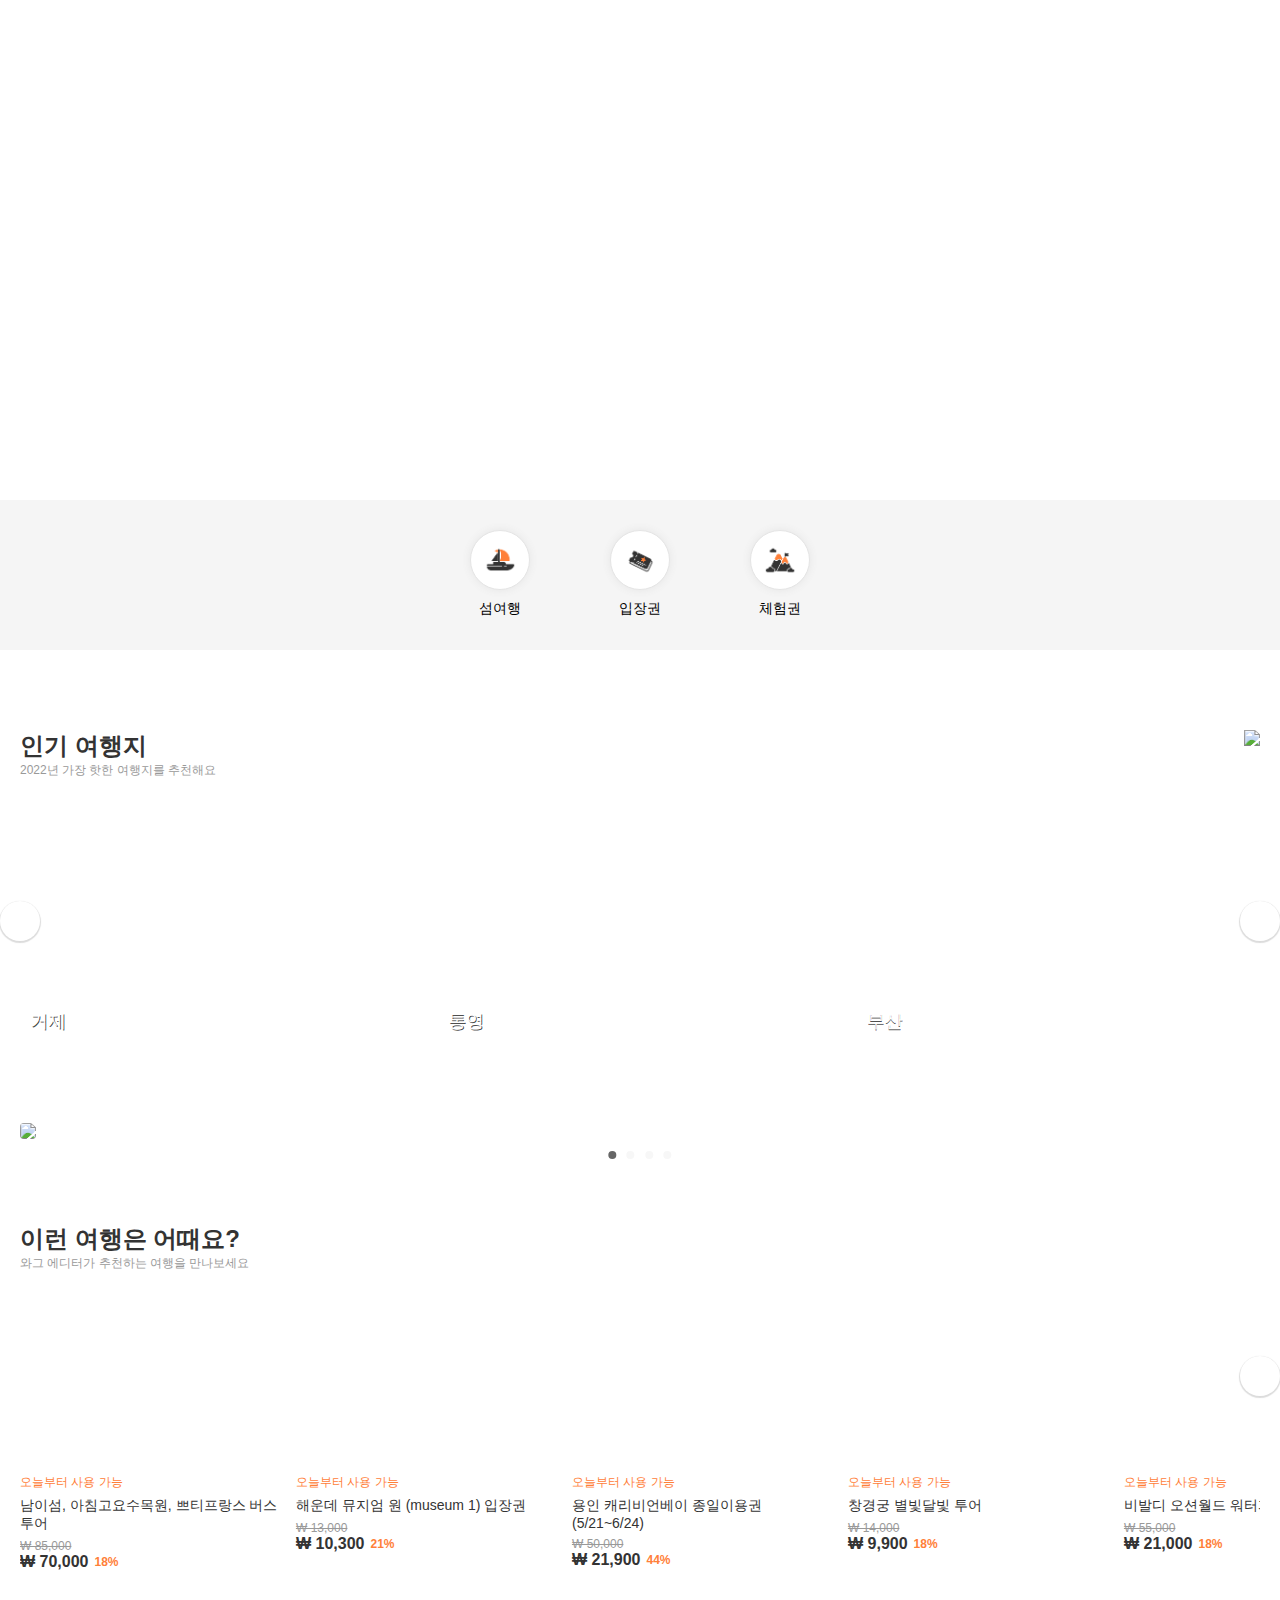
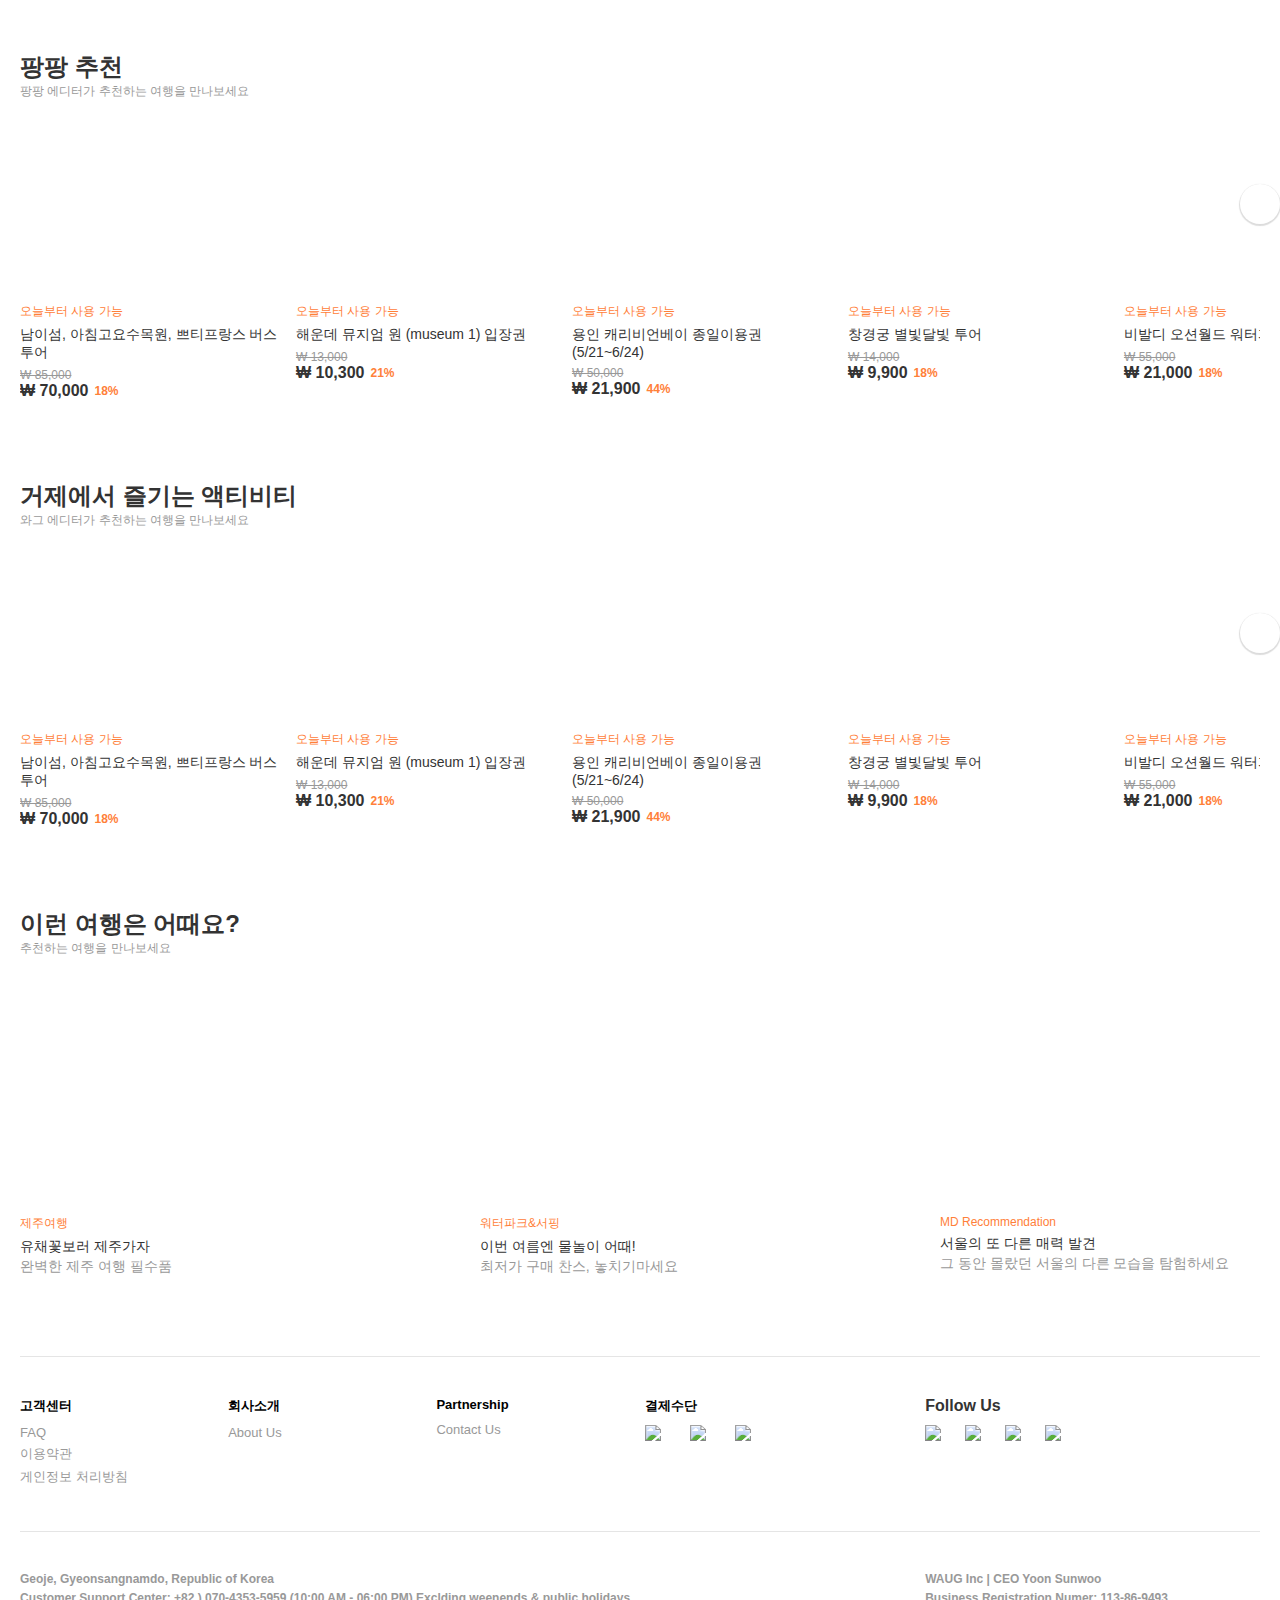
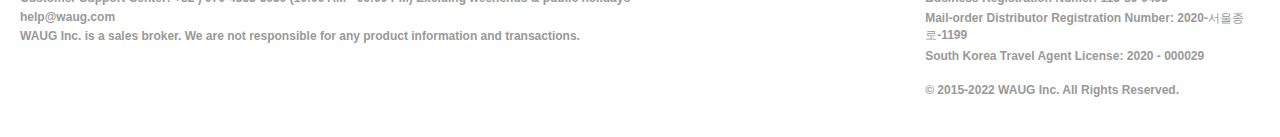
==== commit f9541eb4: "swiper to all" ====
--- a/index.html
+++ b/index.html
@@ -219,7 +219,7 @@
                     <!-- banner ratio must be 683 : 80 -->
                         <!-- rendered size must be 1140 x 134 px -->
                     <div class="banner-slide">
-                        <img src="https://via.placeholder.com/1134x134.jpg">
+                        <img src="https://d2mgzmtdeipcjp.cloudfront.net/files/banner/2022/05/20/16530292704639.jpg">
                     </div>
                     <div class="banner-slide">
                         <img src="https://d2mgzmtdeipcjp.cloudfront.net/files/banner/2022/05/17/16527816888048.jpg">
@@ -263,9 +263,9 @@
                 <div class="item-slider-title">이런 여행은 어때요?</div>
                 <div class="item-slider-subtitle">와그 에디터가 추천하는 여행을 만나보세요</div>
             </div>
-            <div class="item-slider-container">
-                <div class="item-slider-wrapper">
-                    <div class="item-card">
+            <div class="swiper mySwiper1">
+                <div class="swiper-wrapper">
+                    <div class="swiper-slide">
                         <div class="item-card-image-wrapper">
                             <div class="item-card-image" style="background-image: url(https://d2mgzmtdeipcjp.cloudfront.net/files/good/2020/03/10/15838503467387.jpg?s=640x420&t=outside&f=jpg);" ></div>
                         </div>
@@ -281,7 +281,7 @@
                             </div>
                         </div>
                     </div>
-                    <div class="item-card">
+                    <div class="swiper-slide">
                         <div class="item-card-image-wrapper">
                             <div class="item-card-image" style="background-image: url(https://d2mgzmtdeipcjp.cloudfront.net/files/good/2022/03/03/16462950778287.png?s=640x420&t=outside&f=jpg);" ></div>
                         </div>
@@ -297,7 +297,7 @@
                             </div>
                         </div>
                     </div>
-                    <div class="item-card">
+                    <div class="swiper-slide">
                         <div class="item-card-image-wrapper">
                             <div class="item-card-image" style="background-image: url(https://d2mgzmtdeipcjp.cloudfront.net/files/good/2022/05/18/16528634474050.jpg?s=640x420&t=outside&f=jpg);" ></div>
                         </div>
@@ -313,7 +313,7 @@
                             </div>
                         </div>
                     </div>
-                    <div class="item-card">
+                    <div class="swiper-slide">
                         <div class="item-card-image-wrapper">
                             <div class="item-card-image" style="background-image: url(https://d2mgzmtdeipcjp.cloudfront.net/files/good/2021/12/29/16407612093430.jpg?s=640x420&t=outside&f=jpg);" ></div>
                         </div>
@@ -329,7 +329,7 @@
                             </div>
                         </div>
                     </div>
-                    <div class="item-card">
+                    <div class="swiper-slide">
                         <div class="item-card-image-wrapper">
                             <div class="item-card-image" style="background-image: url(https://d2mgzmtdeipcjp.cloudfront.net/files/good/2022/05/17/16527737265653.jpg?s=640x420&t=outside&f=jpg);" ></div>
                         </div>
@@ -345,7 +345,7 @@
                             </div>
                         </div>
                     </div>
-                    <div class="item-card">
+                    <div class="swiper-slide">
                         <div class="item-card-image-wrapper">
                             <div class="item-card-image" style="background-image: url(https://via.placeholder.com/640x420.jpg);" ></div>
                         </div>
@@ -361,7 +361,7 @@
                             </div>
                         </div>
                     </div>
-                    <div class="item-card">
+                    <div class="swiper-slide">
                         <div class="item-card-image-wrapper">
                             <div class="item-card-image" style="background-image: url(https://via.placeholder.com/640x420.jpg);" ></div>
                         </div>
@@ -378,8 +378,8 @@
                         </div>
                     </div>
                 </div> <!--End item slider wrapper-->
-                <div class="item-button-prev"></div>
-                <div class="item-button-next"></div>     
+                <div class="swiper-button-prev"></div>
+                <div class="swiper-button-next"></div>     
             </div> <!--End item slider-container-->
         </div>
         <!-- end slider 1 -->
@@ -387,12 +387,12 @@
         <!-- slider 2 -->
         <div class="item-slider">
             <div class="item-slider-header">
-                <div class="item-slider-title">이런 여행은 어때요?</div>
-                <div class="item-slider-subtitle">와그 에디터가 추천하는 여행을 만나보세요</div>
-            </div>
-            <div class="item-slider-container">
-                <div class="item-slider-wrapper">
-                    <div class="item-card">
+                <div class="item-slider-title">팡팡 추천</div>
+                <div class="item-slider-subtitle">팡팡 에디터가 추천하는 여행을 만나보세요</div>
+            </div>
+            <div class="swiper mySwiper2">
+                <div class="swiper-wrapper">
+                    <div class="swiper-slide">
                         <div class="item-card-image-wrapper">
                             <div class="item-card-image" style="background-image: url(https://d2mgzmtdeipcjp.cloudfront.net/files/good/2020/03/10/15838503467387.jpg?s=640x420&t=outside&f=jpg);" ></div>
                         </div>
@@ -408,7 +408,7 @@
                             </div>
                         </div>
                     </div>
-                    <div class="item-card">
+                    <div class="swiper-slide">
                         <div class="item-card-image-wrapper">
                             <div class="item-card-image" style="background-image: url(https://d2mgzmtdeipcjp.cloudfront.net/files/good/2022/03/03/16462950778287.png?s=640x420&t=outside&f=jpg);" ></div>
                         </div>
@@ -424,7 +424,7 @@
                             </div>
                         </div>
                     </div>
-                    <div class="item-card">
+                    <div class="swiper-slide">
                         <div class="item-card-image-wrapper">
                             <div class="item-card-image" style="background-image: url(https://d2mgzmtdeipcjp.cloudfront.net/files/good/2022/05/18/16528634474050.jpg?s=640x420&t=outside&f=jpg);" ></div>
                         </div>
@@ -440,7 +440,7 @@
                             </div>
                         </div>
                     </div>
-                    <div class="item-card">
+                    <div class="swiper-slide">
                         <div class="item-card-image-wrapper">
                             <div class="item-card-image" style="background-image: url(https://d2mgzmtdeipcjp.cloudfront.net/files/good/2021/12/29/16407612093430.jpg?s=640x420&t=outside&f=jpg);" ></div>
                         </div>
@@ -456,7 +456,7 @@
                             </div>
                         </div>
                     </div>
-                    <div class="item-card">
+                    <div class="swiper-slide">
                         <div class="item-card-image-wrapper">
                             <div class="item-card-image" style="background-image: url(https://d2mgzmtdeipcjp.cloudfront.net/files/good/2022/05/17/16527737265653.jpg?s=640x420&t=outside&f=jpg);" ></div>
                         </div>
@@ -472,7 +472,7 @@
                             </div>
                         </div>
                     </div>
-                    <div class="item-card">
+                    <div class="swiper-slide">
                         <div class="item-card-image-wrapper">
                             <div class="item-card-image" style="background-image: url(https://via.placeholder.com/640x420.jpg);" ></div>
                         </div>
@@ -488,7 +488,7 @@
                             </div>
                         </div>
                     </div>
-                    <div class="item-card">
+                    <div class="swiper-slide">
                         <div class="item-card-image-wrapper">
                             <div class="item-card-image" style="background-image: url(https://via.placeholder.com/640x420.jpg);" ></div>
                         </div>
@@ -505,8 +505,8 @@
                         </div>
                     </div>
                 </div> <!--End item slider wrapper-->
-                <div class="item-button-prev"></div>
-                <div class="item-button-next"></div>     
+                <div class="swiper-button-prev"></div>
+                <div class="swiper-button-next"></div>     
             </div> <!--End item slider-container-->
         </div>
         <!-- end slider 2 -->
@@ -514,12 +514,12 @@
         <!-- slider 3 -->
         <div class="item-slider">
             <div class="item-slider-header">
-                <div class="item-slider-title">이런 여행은 어때요?</div>
+                <div class="item-slider-title">거제에서 즐기는 액티비티</div>
                 <div class="item-slider-subtitle">와그 에디터가 추천하는 여행을 만나보세요</div>
             </div>
-            <div class="item-slider-container">
-                <div class="item-slider-wrapper">
-                    <div class="item-card">
+            <div class="swiper mySwiper3">
+                <div class="swiper-wrapper">
+                    <div class="swiper-slide">
                         <div class="item-card-image-wrapper">
                             <div class="item-card-image" style="background-image: url(https://d2mgzmtdeipcjp.cloudfront.net/files/good/2020/03/10/15838503467387.jpg?s=640x420&t=outside&f=jpg);" ></div>
                         </div>
@@ -535,7 +535,7 @@
                             </div>
                         </div>
                     </div>
-                    <div class="item-card">
+                    <div class="swiper-slide">
                         <div class="item-card-image-wrapper">
                             <div class="item-card-image" style="background-image: url(https://d2mgzmtdeipcjp.cloudfront.net/files/good/2022/03/03/16462950778287.png?s=640x420&t=outside&f=jpg);" ></div>
                         </div>
@@ -551,7 +551,7 @@
                             </div>
                         </div>
                     </div>
-                    <div class="item-card">
+                    <div class="swiper-slide">
                         <div class="item-card-image-wrapper">
                             <div class="item-card-image" style="background-image: url(https://d2mgzmtdeipcjp.cloudfront.net/files/good/2022/05/18/16528634474050.jpg?s=640x420&t=outside&f=jpg);" ></div>
                         </div>
@@ -567,7 +567,7 @@
                             </div>
                         </div>
                     </div>
-                    <div class="item-card">
+                    <div class="swiper-slide">
                         <div class="item-card-image-wrapper">
                             <div class="item-card-image" style="background-image: url(https://d2mgzmtdeipcjp.cloudfront.net/files/good/2021/12/29/16407612093430.jpg?s=640x420&t=outside&f=jpg);" ></div>
                         </div>
@@ -583,7 +583,7 @@
                             </div>
                         </div>
                     </div>
-                    <div class="item-card">
+                    <div class="swiper-slide">
                         <div class="item-card-image-wrapper">
                             <div class="item-card-image" style="background-image: url(https://d2mgzmtdeipcjp.cloudfront.net/files/good/2022/05/17/16527737265653.jpg?s=640x420&t=outside&f=jpg);" ></div>
                         </div>
@@ -599,7 +599,7 @@
                             </div>
                         </div>
                     </div>
-                    <div class="item-card">
+                    <div class="swiper-slide">
                         <div class="item-card-image-wrapper">
                             <div class="item-card-image" style="background-image: url(https://via.placeholder.com/640x420.jpg);" ></div>
                         </div>
@@ -615,7 +615,7 @@
                             </div>
                         </div>
                     </div>
-                    <div class="item-card">
+                    <div class="swiper-slide">
                         <div class="item-card-image-wrapper">
                             <div class="item-card-image" style="background-image: url(https://via.placeholder.com/640x420.jpg);" ></div>
                         </div>
@@ -633,8 +633,8 @@
                         </div>
                     </div>
                 </div> <!--End item slider wrapper-->
-                <div class="item-button-prev"></div>
-                <div class="item-button-next"></div>     
+                <div class="swiper-button-prev"></div>
+                <div class="swiper-button-next"></div>     
             </div> <!--End item slider-container-->
         </div>
         <!-- end slider 3 -->
@@ -657,10 +657,10 @@
                         </div>
                     </div>
                     <div class="card-container">
-                        <div class="card-image" style="background-image: url(https://via.placeholder.com/600x393.jpg);"></div>
+                        <div class="card-image" style="background-image: url(https://d2mgzmtdeipcjp.cloudfront.net/files/theme/2022/05/26/16535283565266.png?s=600x393);"></div>
                         <div class="card-content">
-                            <div class="card-category">얼리버드특가</div>
-                            <div class="card-title">유레일 패스 얼리버드</div>
+                            <div class="card-category">워터파크&서핑</div>
+                            <div class="card-title">이번 여름엔 물놀이 어때!</div>
                             <div class="card-subcontent">최저가 구매 찬스, 놓치기마세요</div>
                         </div>
                     </div>
@@ -788,5 +788,89 @@
     <div class="privacy-policy"></div>
 
     <script src="js/script-index.js"></script>
+    <script src="https://cdn.jsdelivr.net/npm/swiper@8/swiper-bundle.min.js"></script>
+    <script>
+        function myPlugin( {swiper, extendParams, on}) {
+            extendParams({
+                debugger: false,
+            });
+
+            // on('sliderMove', () => {
+            //     if (!swiper.params.debugger) return;
+            //     console.log('sliderMove');
+            // });
+            // on('slideChange', ()=> {
+            //     if(!swiper.params.debugger) return;
+            //     console.log('slideChange');
+            // });
+            // on('slideChangeTransitionStart', ()=> {
+            //     if(!swiper.params.debugger) return;
+            //     console.log('slideChangeTransitionStart');
+            // })
+            // on('slideChangeTransitionEnd', ()=> {
+            //     if(!swiper.params.debugger) return;
+            //     console.log('slideChangeTransitionEnd');
+            // })
+            // on('transitionStart', ()=> {
+            //     if(!swiper.params.debugger) return;
+            //     console.log('transitionStart');
+            // });
+            // on('transitionEnd', ()=> {
+            //     if(!swiper.params.debugger) return;
+            //     console.log('transitionEnd');
+            // });
+            on('fromEdge', ()=> {
+                if(!swiper.params.debugger) return;
+                let nextButton = swiper.el.querySelector('.swiper-button-next');
+                let prevButton = swiper.el.querySelector('.swiper-button-prev');
+                if(window.getComputedStyle(nextButton).visibility == 'hidden') {
+                    nextButton.style.visibility = 'visible';
+                }
+                if(window.getComputedStyle(prevButton).visibility == 'hidden') {
+                    prevButton.style.visibility = 'visible';
+                }
+            })
+            on('reachBeginning', () => {
+                if (!swiper.params.debugger) return;
+                swiper.el.querySelector('.swiper-button-prev').style.visibility = 'hidden';
+            });
+            on('reachEnd', () => {
+                if (!swiper.params.debugger) return;
+                swiper.el.querySelector('.swiper-button-next').style.visibility = 'hidden';
+            })
+        }
+        var swiper1 = new Swiper('.mySwiper1', {
+            modules: [myPlugin],
+            slidesPerView: 'auto',
+            spaceBetween: 15,
+            navigation: {
+                nextEl: '.swiper-button-next',
+                prevEl: '.swiper-button-prev',
+            },
+            debugger: true,
+        });
+
+        var swiper2 = new Swiper('.mySwiper2', {
+            modules: [myPlugin],
+            slidesPerView: 'auto',
+            spaceBetween: 15,
+            navigation: {
+                nextEl: '.swiper-button-next',
+                prevEl: '.swiper-button-prev',
+            },
+            debugger: true,
+        })
+        var swiper3 = new Swiper('.mySwiper3', {
+            modules: [myPlugin],
+            slidesPerView: 'auto',
+            spaceBetween: 15,
+            navigation: {
+                nextEl: '.swiper-button-next',
+                prevel: '.swiper-button-prev',
+            },
+            debugger: true,
+        })
+    </script>
+
 </body>
 </html>--- a/css/style-index.css
+++ b/css/style-index.css
@@ -459,25 +459,32 @@
     color: #999999;
 }
 
-.item-slider-container {
+/* .item-slider-container, */
+.swiper {
     position: static;
     width: 100%;
     margin: 0 auto;
     padding:0;
     overflow: hidden;
 }
-.item-slider-wrapper {
+/* .item-slider-wrapper, */
+.swiper-wrapper {
     position: relative;
-    /* width: 100%; */
     height: 100%;
     display: flex;
     transition-duration: 300ms;
     left: 0;
-    touch-action: none;
-}
-
-.item-card {
+}
+
+/* .item-card {
     margin-right: 15px;
+    flex-shrink: 0;
+    position: relative;
+    width: 261px;
+    height: 100%;
+    cursor: pointer;
+} */
+.swiper-slide {
     flex-shrink: 0;
     position: relative;
     width: 261px;
@@ -546,19 +553,24 @@
     white-space: nowrap;
 }
 
-.item-button-prev {
+/* .item-button-prev, */
+.swiper-button-prev {
     background-image: url(https://d2mgzmtdeipcjp.cloudfront.net/files/upload/15444220173835.svg);
     left: -20px;
     right:auto;
     visibility: hidden;
 }
-.item-button-next {
+/* .item-button-next, */
+.swiper-button-next {
     background-image: url(https://d2mgzmtdeipcjp.cloudfront.net/files/upload/15444219149307.svg);
     left:auto;
     right: -20px;
-}
-.item-button-prev,
-.item-button-next {
+    visibility: visible;
+}
+/* .item-button-prev,
+.item-button-next, */
+.swiper-button-next,
+.swiper-button-prev {
     position: absolute;
     display:inline;
     top:44%;
@@ -574,12 +586,17 @@
     background-color:#ffffff;
     box-shadow: rgb(0 0 0 / 14%) 0px 1px 1px 1px;
 }
-@media screen and (max-width:800px) {
+@media (max-width:950px) {
     .item-button-next,
-    .item-button-prev {
+    .item-button-prev,
+    .swiper-button-prev,
+    .swiper-button-next {
         display:none;
     }
 }
+
+
+
 
 /* 3 COLUMN CARD */
 .theme-card {
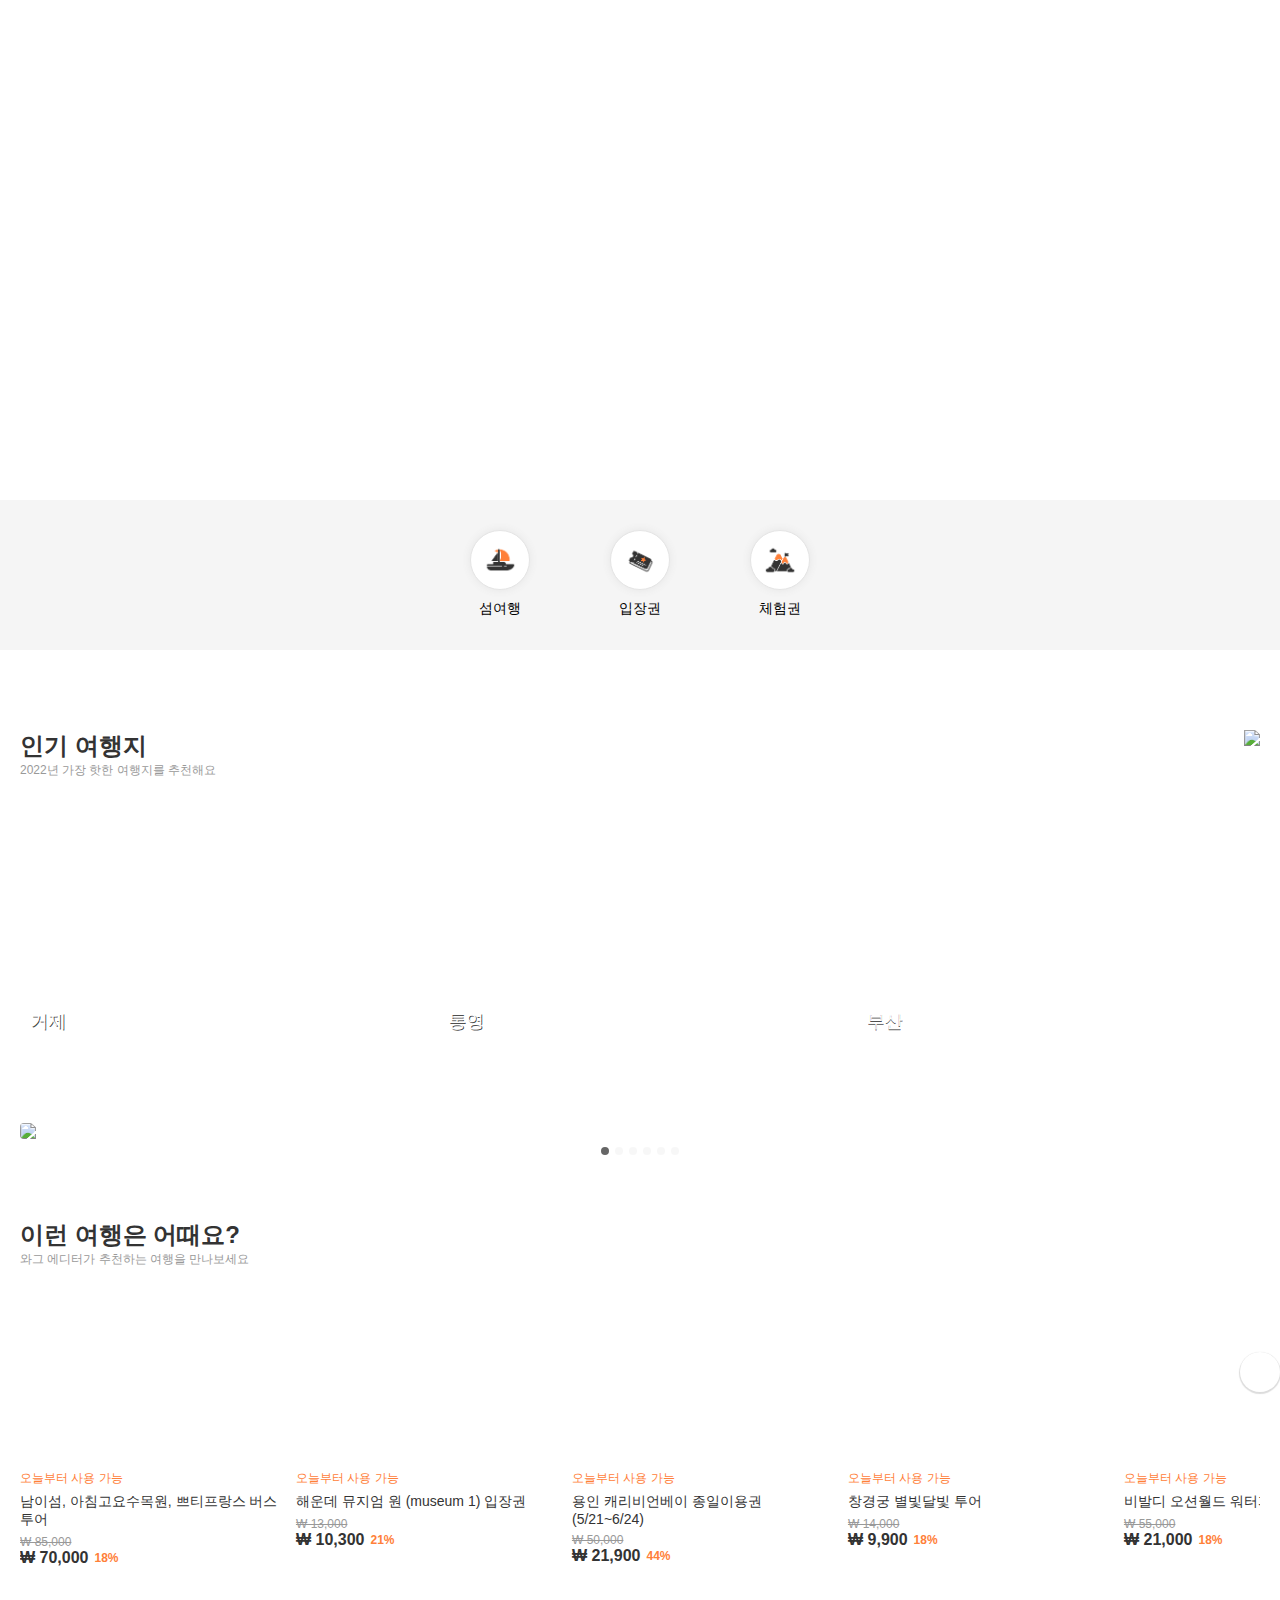
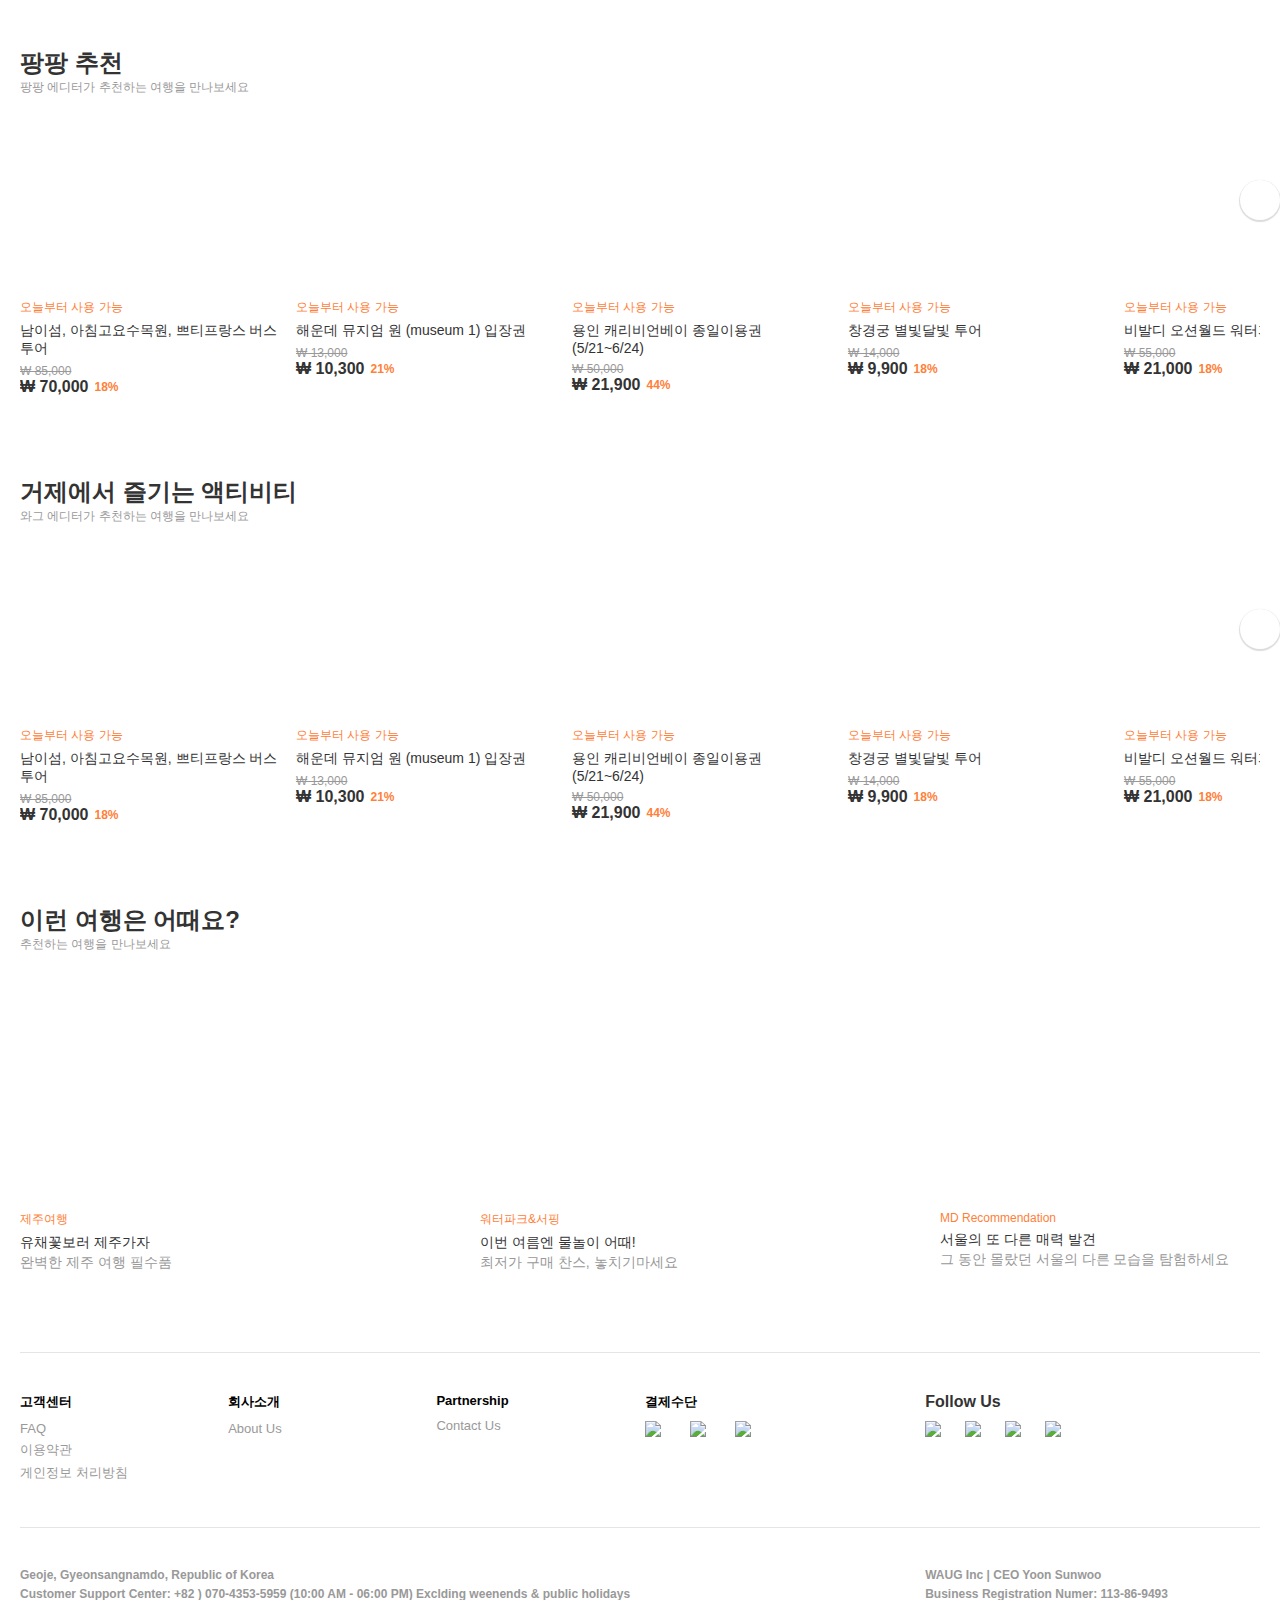
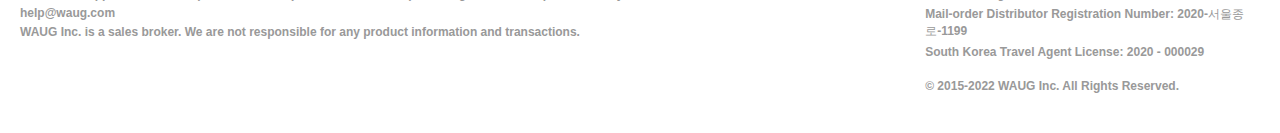
==== commit 74c5ef1a: "swiper edits" ====
--- a/index.html
+++ b/index.html
@@ -208,53 +208,40 @@
         </div>
 
         <div class="banner">
-            <div class="banner-pagination">
-                <div class="banner-pagination-bullet bullet-active"></div>
-                <div class="banner-pagination-bullet"></div>
-                <div class="banner-pagination-bullet"></div>
-                <div class="banner-pagination-bullet"></div>
-            </div>
-            <div class="banner-container">
-                <div class="banner-wrapper">
-                    <!-- banner ratio must be 683 : 80 -->
-                        <!-- rendered size must be 1140 x 134 px -->
-                    <div class="banner-slide">
-                        <img src="https://d2mgzmtdeipcjp.cloudfront.net/files/banner/2022/05/20/16530292704639.jpg">
-                    </div>
-                    <div class="banner-slide">
-                        <img src="https://d2mgzmtdeipcjp.cloudfront.net/files/banner/2022/05/17/16527816888048.jpg">
-                    </div>
-                    <div class="banner-slide">
-                        <img src="https://d2mgzmtdeipcjp.cloudfront.net/files/banner/2022/05/20/16530292704639.jpg">
-                    </div>
-                    <div class="banner-slide">
-                        <img src="https://via.placeholder.com/1134x134.jpg">
+            <div class="swiper banner-container pcBanner">
+                <div class="swiper-wrapper banner-wrapper">
+                    <div class="swiper-slide banner-slide">
+                        <img class="pc" src="https://d2mgzmtdeipcjp.cloudfront.net/files/banner/2022/08/04/16595722626427.jpg">
+                        <img class="mobile" src="https://d2mgzmtdeipcjp.cloudfront.net/files/banner/2022/08/04/16595722627172.jpg">
+                    </div>
+                    <div class="swiper-slide banner-slide">
+                        <img class="pc" src="https://d2mgzmtdeipcjp.cloudfront.net/files/banner/2022/06/02/16541513806308.png">
+                        <img class="mobile" src="https://d2mgzmtdeipcjp.cloudfront.net/files/banner/2022/05/25/16534658794398.png">
+                    </div>
+                    <div class="swiper-slide banner-slide">
+                        <img class="pc" src="https://d2mgzmtdeipcjp.cloudfront.net/files/banner/2022/07/01/16566456911232.png">
+                        <img class="mobile" src="https://d2mgzmtdeipcjp.cloudfront.net/files/banner/2022/07/01/16566456912344.png">
+                    </div>
+                    <div class="swiper-slide banner-slide">
+                        <img class="pc" src="https://d2mgzmtdeipcjp.cloudfront.net/files/banner/2022/07/20/16583044422239.jpg">
+                        <img class="mobile" src="https://d2mgzmtdeipcjp.cloudfront.net/files/banner/2022/07/20/16583044423100.jpg">
+                    </div>
+                    <div class="swiper-slide banner-slide">
+                        <img class="pc" src="https://dummyimage.com/1140x134/ff8239/ffffff">
+                        <img class="mobile" src="https://dummyimage.com/940x277/ffb8239/ffffff">
+                    </div>
+                    <div class="swiper-slide banner-slide">
+                        <!-- intrinsic size (in pixels)-->
+                        <img class="pc" src="https://dummyimage.com/1366x160/ffb082/ffffff">
+                        <img class="mobile" src="https://dummyimage.com/600x177/ffb082/ffffff">
+                        <!-- PC intrinsic ratio 683 : 80 -->
+                        <!-- MOBILE intrinsic ratio 200:60 -->
                     </div>
                 </div>
                 <div class="banner-button-prev"></div>
                 <div class="banner-button-next"></div>
-            </div>
-
-        <!-- mobile version intrinsic ratio size: 200:60 -->
-            <!-- <div class="banner-container-mobile">
-                <div class="banner-wrapper">
-                    
-                    <div class="banner-slide">
-                        <img src="https://via.placeholder.com/400x120.jpg">
-                    </div>
-                    <div class="banner-slide">
-                        <img src="https://d2mgzmtdeipcjp.cloudfront.net/files/banner/2022/07/07/16571810331839.jpg">
-                    </div>
-                    <div class="banner-slide">
-                        <img src="https://d2mgzmtdeipcjp.cloudfront.net/files/banner/2022/05/11/16522599898955.jpg">
-                    </div>
-                    <div class="banner-slide">
-                        <img src="https://via.placeholder.com/400x120.jpg">
-                    </div>
-                </div>
-                <div class="banner-button-prev"></div>
-                <div class="banner-button-next"></div>
-            </div> -->
+                <div class="banner-pagination"></div>
+            </div>
         </div>
 
         <!-- slider 1 -->
@@ -645,9 +632,9 @@
                 <div class="theme-card-title">이런 여행은 어때요?</div>
                 <div class="theme-card-subtitle">추천하는 여행을 만나보세요</div>
             </div>
-            <div class="theme-card-container">
-                <div class="theme-card-wrapper">
-                    <div class="card-container">
+            <div class="swiper theme-card-container">
+                <div class="swiper-wrapper theme-card-wrapper">
+                    <div class="swiper-slide card-container">
                         <div class="card-image" style="background-image: url(https://d2mgzmtdeipcjp.cloudfront.net/files/theme/2022/03/20/16477732650087.png?s=600x393)"></div>
                         <!-- https://via.placeholder.com/600x393.jpg -->
                         <div class="card-content">
@@ -656,7 +643,7 @@
                             <div class="card-subcontent">완벽한 제주 여행 필수품</div>
                         </div>
                     </div>
-                    <div class="card-container">
+                    <div class="swiper-slide card-container">
                         <div class="card-image" style="background-image: url(https://d2mgzmtdeipcjp.cloudfront.net/files/theme/2022/05/26/16535283565266.png?s=600x393);"></div>
                         <div class="card-content">
                             <div class="card-category">워터파크&서핑</div>
@@ -664,7 +651,7 @@
                             <div class="card-subcontent">최저가 구매 찬스, 놓치기마세요</div>
                         </div>
                     </div>
-                    <div class="card-container">
+                    <div class="swiper-slide card-container">
                         <div class="card-image" style="background-image: url(https://d2mgzmtdeipcjp.cloudfront.net/files/theme/2022/03/20/16477738000252.png?s=600x393);"></div>
                         <div class="card-content">
                             <div class="card-category">MD Recommendation</div>
@@ -794,31 +781,6 @@
             extendParams({
                 debugger: false,
             });
-
-            // on('sliderMove', () => {
-            //     if (!swiper.params.debugger) return;
-            //     console.log('sliderMove');
-            // });
-            // on('slideChange', ()=> {
-            //     if(!swiper.params.debugger) return;
-            //     console.log('slideChange');
-            // });
-            // on('slideChangeTransitionStart', ()=> {
-            //     if(!swiper.params.debugger) return;
-            //     console.log('slideChangeTransitionStart');
-            // })
-            // on('slideChangeTransitionEnd', ()=> {
-            //     if(!swiper.params.debugger) return;
-            //     console.log('slideChangeTransitionEnd');
-            // })
-            // on('transitionStart', ()=> {
-            //     if(!swiper.params.debugger) return;
-            //     console.log('transitionStart');
-            // });
-            // on('transitionEnd', ()=> {
-            //     if(!swiper.params.debugger) return;
-            //     console.log('transitionEnd');
-            // });
             on('fromEdge', ()=> {
                 if(!swiper.params.debugger) return;
                 let nextButton = swiper.el.querySelector('.swiper-button-next');
@@ -870,6 +832,23 @@
             },
             debugger: true,
         })
+        var banner = new Swiper('.pcBanner', {
+            slidesPerView: 1,
+            spaceBetween: 30,
+            loop: true,
+            pagination: {
+                el: '.banner-pagination',
+                clickable: true,
+            },
+            navigation: {
+                nextEl: '.banner-button-next',
+                prevEl: '.banner-button-prev',
+            },
+        });
+        var cards = new Swiper('.theme-card-container', {
+            slidesPerView: 'auto',
+            spaceBetween: 15,
+        });
     </script>
 
 </body>
--- a/css/style-index.css
+++ b/css/style-index.css
@@ -251,7 +251,6 @@
     position:relative;
     display:flex;
     flex-direction:column;
-
 }
 
 .region-slider-header {
@@ -317,35 +316,7 @@
     color:#ffffff;
     text-shadow: 0.5px 0.5px 0.5px #000000b5;
 }
-.slider-button-prev {
-    background-image: url(https://d2mgzmtdeipcjp.cloudfront.net/files/upload/15444220173835.svg);
-    left: -20px;
-    right:auto;
-}
-.slider-button-next {
-    background-image: url(https://d2mgzmtdeipcjp.cloudfront.net/files/upload/15444219149307.svg);
-    left:auto;
-    right: -20px;
-}
-
-.slider-button-prev,
-.slider-button-next {
-    position: absolute;
-    display:inline;
-    top:50%;
-    transform: translateY(-50%);
-    z-index:10;
-    cursor:pointer;
-    background-size:15px !important;
-    background-position:center;
-    background-repeat:no-repeat;
-    border-radius: 50%;
-    width: 40px;
-    height: 40px;
-    background-color:#ffffff;
-    box-shadow: rgb(0 0 0 / 14%) 0px 1px 1px 1px;
-}
-@media screen and (max-width: 800px) {
+@media (max-width: 800px) {
     .slider-wrapper {
         flex-direction: column;
         align-items:center;
@@ -357,10 +328,6 @@
     }
     .slide-image {
         background-size: cover;
-    }
-    .slider-button-next,
-    .slider-button-prev {
-        display:none;
     }
 }
 
@@ -371,32 +338,6 @@
     width: 100%;
     padding:0;
 }
-.banner-pagination {
-    position: absolute;
-    z-index: 1;
-    left:50%;
-    transform: translateX(-50%);
-    bottom:-20px;
-}
-.banner-pagination-bullet {
-    width: 8px;
-    height: 8px;
-    display: inline-block;
-    border-radius:100%;
-    opacity: .2;
-    background: #d9d9d9;
-    margin: 0 3px;
-    cursor: pointer;
-}
-.bullet-active {
-    opacity: 1;
-    background: #666666;
-}
-.banner-container,
-.banner-container-mobile {
-    overflow: hidden;
-}
-
 .banner-wrapper {
     position:relative;
     cursor:pointer;
@@ -413,6 +354,17 @@
 .banner-slide img {
     width:100%;
     border-radius:4px;
+}
+.banner-slide > .pc {
+    display:none;
+}
+@media (min-width: 950px) {
+    .banner-slide > .mobile {
+        display: none;
+    }
+    .banner-slide > .pc {
+        display: block;
+    }
 }
 
 .banner .banner-button-prev,
@@ -439,6 +391,28 @@
     left: auto;
     right: 0;
 }
+.banner-pagination {
+    position: absolute;
+    z-index: 1;
+    left:50%;
+    transform: translateX(-50%);
+    bottom:-20px;
+}
+.banner-pagination .swiper-pagination-bullet {
+    width: 8px;
+    height: 8px;
+    display: inline-block;
+    border-radius:100%;
+    opacity: .2;
+    background: #d9d9d9;
+    margin: 0 3px;
+    cursor: pointer;
+}
+.banner-pagination .swiper-pagination-bullet-active {
+    opacity: 1;
+    background: #666666;
+}
+
 
 /* ITEM SLIDER */
 .item-slider {
@@ -596,8 +570,6 @@
 }
 
 
-
-
 /* 3 COLUMN CARD */
 .theme-card {
     margin-top: 80px;
@@ -631,7 +603,7 @@
     display:flex;    
 }
 .card-container {
-    margin-right: 15px;
+    /* margin-right: 15px; */
     width: 445px;
     height: 100%;
     cursor: pointer;
@@ -645,6 +617,22 @@
     background-repeat: no-repeat;
     background-size: cover;
 }
+@media (max-width: 670px){
+    .card-container {
+        width: 300px !important;
+    }
+    .card-image {
+        height: 170px;
+    }
+}
+@media(max-width:320px) {
+    .card-container {
+        width: 255px !important;
+    }
+    .card-image {
+        height: 120px;
+    }
+}
 .card-content {
     margin-top: 10px;
 }
@@ -664,6 +652,8 @@
     font-weight: 500;
     color: #999999;
 }
+
+
 
 /* FOOTER */
 .footer-pc {
